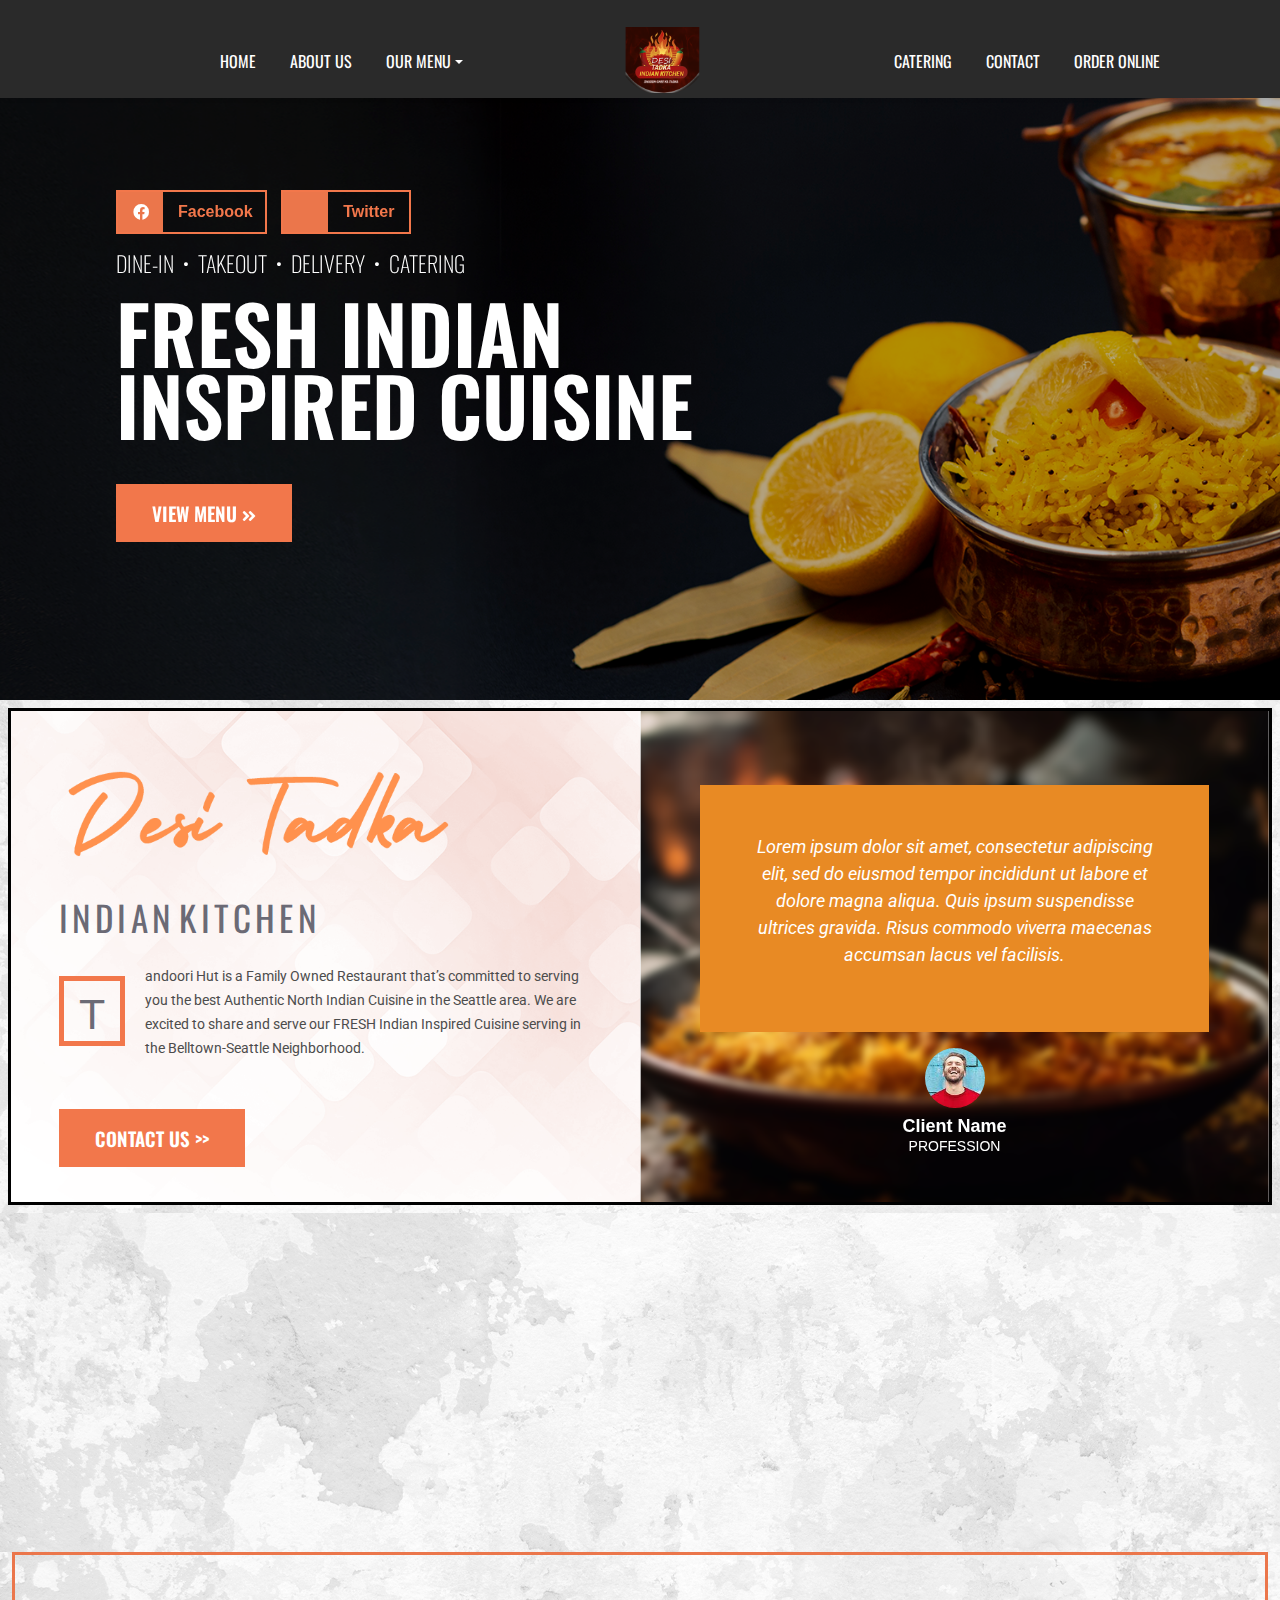
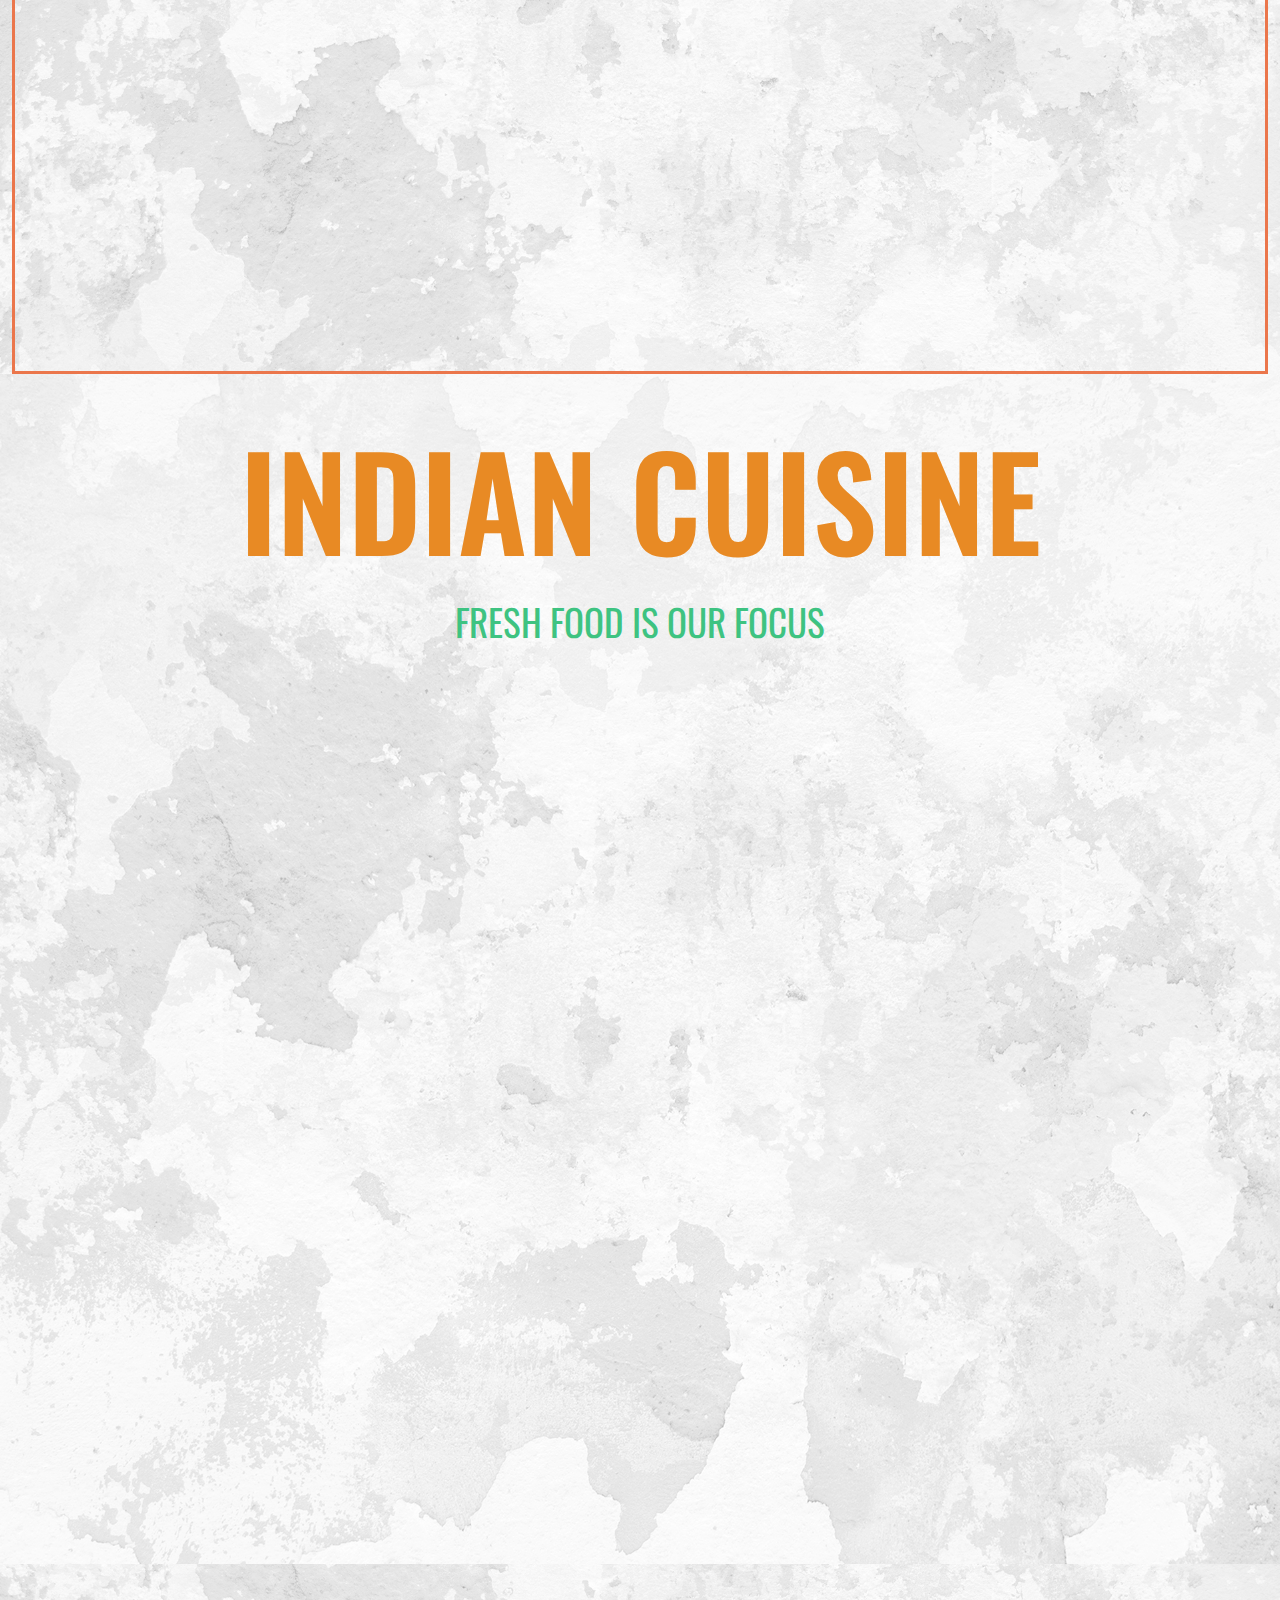
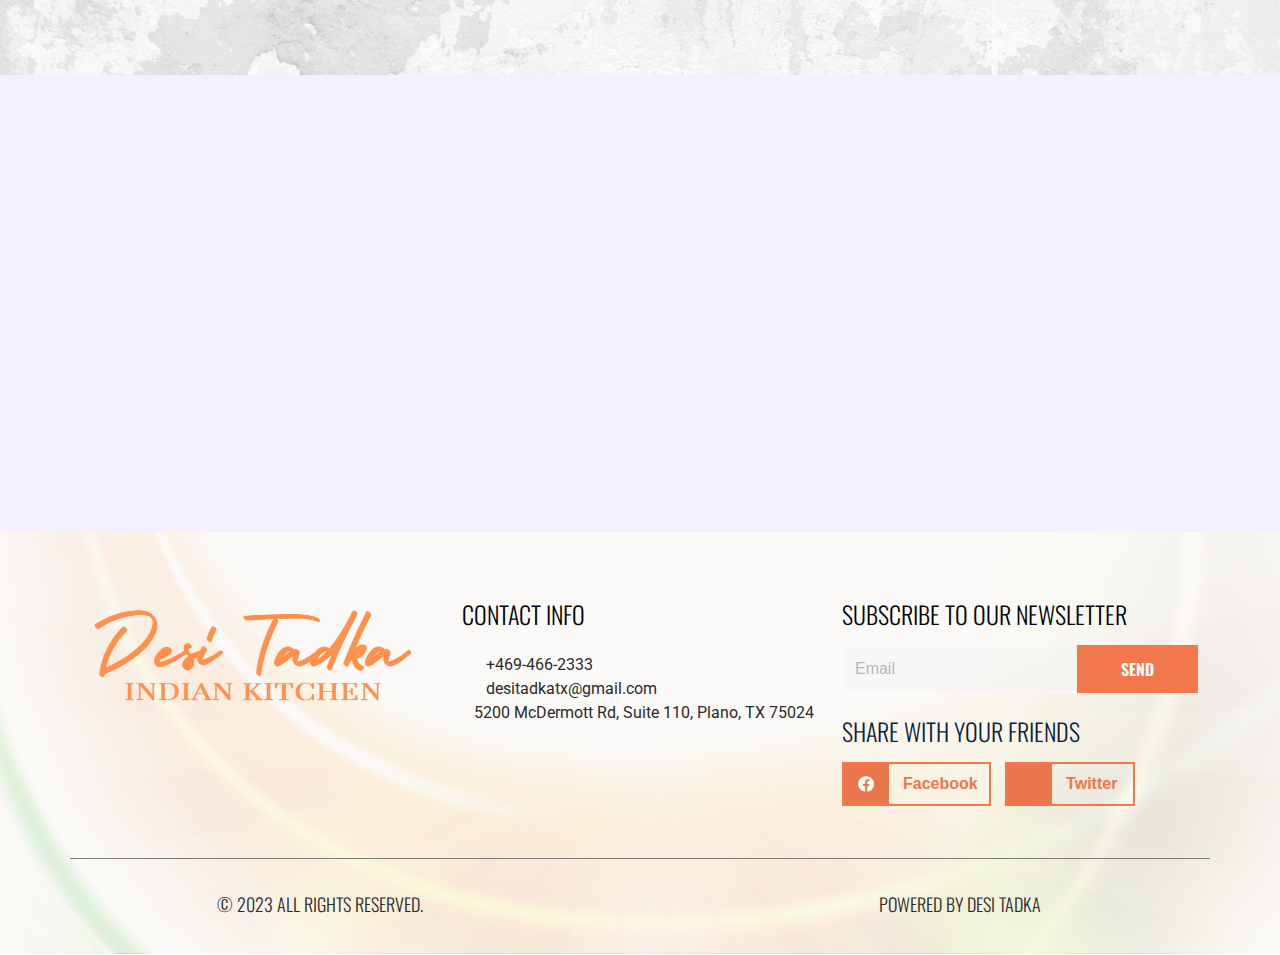
==== index.html @ b3fbb487 "uploaded" ====
<!DOCTYPE html>
<html lang="en">

<head>
    <meta charset="utf-8">
    <title>DESI TARKA</title>
    <meta content="width=device-width, initial-scale=1.0" name="viewport">


    <!-- Favicon -->
    <link href="img/favicon.ico" rel="icon">

    <!-- Google Web Fonts -->
    <link rel="preconnect" href="https://fonts.googleapis.com">
    <link rel="preconnect" href="https://fonts.gstatic.com" crossorigin>
    <link rel="preconnect" href="https://fonts.googleapis.com">
    <link rel="preconnect" href="https://fonts.gstatic.com" crossorigin>
    <link rel="preconnect" href="https://fonts.googleapis.com">
    <link rel="preconnect" href="https://fonts.gstatic.com" crossorigin>
    <link href="https://fonts.googleapis.com/css2?family=Oswald:wght@300;400;500;600;700&display=swap" rel="stylesheet">
    <link
        href="https://fonts.googleapis.com/css2?family=Poppins:wght@300;400;500;600;700;800;900&family=Roboto:wght@100;300;400;500;700;900&display=swap"
        rel="stylesheet">
    <link href="https://allfont.net/allfont.css?fonts=holiday" rel="stylesheet" type="text/css" />

    <link rel="stylesheet" href="https://cdnjs.cloudflare.com/ajax/libs/font-awesome/4.7.0/css/font-awesome.min.css">
    <!-- Icon Font Stylesheet -->
    <link href="https://cdnjs.cloudflare.com/ajax/libs/font-awesome/5.10.0/css/all.min.css" rel="stylesheet">
    <link href="https://cdn.jsdelivr.net/npm/bootstrap-icons@1.4.1/font/bootstrap-icons.css" rel="stylesheet">

    <!-- Libraries Stylesheet -->
    <link href="lib/owlcarousel/assets/owl.carousel.min.css" rel="stylesheet">
    <link rel="preconnect" href="https://fonts.googleapis.com">
    <link rel="preconnect" href="https://fonts.gstatic.com" crossorigin>
    <link href="https://fonts.googleapis.com/css2?family=Cookie&display=swap" rel="stylesheet">
    <link rel="preconnect" href="https://fonts.googleapis.com">
    <link rel="preconnect" href="https://fonts.gstatic.com" crossorigin>
    <link href="https://fonts.googleapis.com/css2?family=Cantata+One&display=swap" rel="stylesheet">
    <link rel="stylesheet" href="https://cdnjs.cloudflare.com/ajax/libs/font-awesome/6.4.0/css/all.min.css"
        integrity="sha512-iecdLmaskl7CVkqkXNQ/ZH/XLlvWZOJyj7Yy7tcenmpD1ypASozpmT/E0iPtmFIB46ZmdtAc9eNBvH0H/ZpiBw=="
        crossorigin="anonymous" referrerpolicy="no-referrer" />

    <link href="lib/animate/animate.min.css" rel="stylesheet">

    <!-- Customized Bootstrap Stylesheet -->
    <link href="css/bootstrap.min.css" rel="stylesheet">

    <!-- Template Stylesheet -->
    <link href="css/style.css" rel="stylesheet">
</head>

<body>
    <!-- Spinner Start -->
    <div id="spinner"
        class="show bg-white position-fixed translate-middle w-100 vh-100 top-50 start-50 d-flex align-items-center justify-content-center">
        <div class="spinner"></div>
    </div>
    <!-- Spinner End -->


    <!-- Topbar Start -->
    <!--- <div class="container-fluid bg-dark px-5 d-none d-lg-block">
        <div class="row gx-0">
            <div class="col-lg-8 text-center text-lg-start mb-2 mb-lg-0">
                <div class="d-inline-flex align-items-center" style="height: 45px;">
                    <small class="me-3 text-light"><i class="fa fa-map-marker-alt me-2"></i>123 Street, New York, USA</small>
                    <small class="me-3 text-light"><i class="fa fa-phone-alt me-2"></i>+012 345 6789</small>
                    <small class="text-light"><i class="fa fa-envelope-open me-2"></i>info@example.com</small>
                </div>
            </div>
            <div class="col-lg-4 text-center text-lg-end">
                <div class="d-inline-flex align-items-center" style="height: 45px;">
                    <a class="btn btn-sm btn-outline-light btn-sm-square rounded-circle me-2" href=""><i class="fab fa-twitter fw-normal"></i></a>
                    <a class="btn btn-sm btn-outline-light btn-sm-square rounded-circle me-2" href=""><i class="fab fa-facebook-f fw-normal"></i></a>
                    <a class="btn btn-sm btn-outline-light btn-sm-square rounded-circle me-2" href=""><i class="fab fa-linkedin-in fw-normal"></i></a>
                    <a class="btn btn-sm btn-outline-light btn-sm-square rounded-circle me-2" href=""><i class="fab fa-instagram fw-normal"></i></a>
                    <a class="btn btn-sm btn-outline-light btn-sm-square rounded-circle" href=""><i class="fab fa-youtube fw-normal"></i></a>
                </div>
            </div>
        </div>
    </div>-->
    <!-- Topbar End -->


    <!-- Navbar & Carousel Start -->
    <div class="container-fluid position-relative p-0">
        <nav class="navbar navbar-expand-lg navbar-dark px-5 py-3 py-lg-0 px-5  sticky-top shadow-sm">

            <a href="index.html" class="navbar-brand p-0">
                <img class="lgo" src="img/logoo.png" alt="logoo">
            </a>

            <button class="navbar-toggler" type="button" data-bs-toggle="collapse" data-bs-target="#navbarCollapse">
                <span class="fa fa-bars"></span>
            </button>
            <div class="collapse navbar-collapse" id="navbarCollapse">
                <!-- <ul class="snav">
                    <div class="navbar-nav py-0 marginLeft-sidebar">

                        <li class="snav"><a href="index.html" class="nav-item  nav-link">Home</a></li>
                        <li class="snav"> <a href="about.html" class="nav-item  nav-link">About Us</a></li>

                        <div class="nav-item dropdown ddd">
                            <a href="#" class="nav-link  dropdown-toggle" data-bs-toggle="dropdown">Our Menu</a>
                            <div class="dropdown-menu">
                                <a href="lunch.html" class="dropdown-item">LUNCH AND DINNER MENU</a>
                                <a href="beeer.html" class="dropdown-item">BEER AND WINE</a>
                            </div>
                        </div>

                        <li> <a href="#" class="head-logo-desi"><img class="lgo1" src="./img/desi-Tadka-logo-1.png"
                                    alt="logoo"></a></li>

                        <li class="snav1"><a href="detail.html" class="nav-item nav-link ld1">Blogs</a></li>
                        <li class="snav1"><a href="contact.html" class="nav-item nav-link ld1">Contact</a></li>
                        <li class="snav1"><a href="about.html" class="nav-item nav-link ld1">Order Online</a></li>
                    </div>
                </ul> -->
                <!--==================||===================-->
                <div class="navbar-nav">
                    <div class="parent-ul-div">
                        <ul class="first-ul-nav">
                            <li class="snav"><a href="index.html" class="nav-item  nav-link">Home</a></li>
                            <li class="snav"> <a href="about.html" class="nav-item  nav-link">About Us</a></li>
                            <div class="nav-item dropdown ddd">
                                <a href="#" class="nav-link  dropdown-toggle" data-bs-toggle="dropdown">Our Menu</a>
                                <div class="dropdown-menu">
                                    <a href="lunch.html" class="dropdown-item">LUNCH AND DINNER MENU</a>
                                    <a href="beeer.html" class="dropdown-item">BEER AND WINE</a>
                                </div>
                            </div>
                        </ul>
                        <div>
                            <a href="#" class="head-logo-desi"><img class="lgo1" src="./img/logoo.png" alt="logoo"></a>
                        </div>
                        <ul class="second-ul-nav">
                            <li class="snav1"><a href="detail.html" class="nav-item nav-link ld1">Catering</a></li>
                            <li class="snav1"><a href="contact.html" class="nav-item nav-link ld1">Contact</a></li>
                            <li class="snav1"><a href="about.html" class="nav-item nav-link ld1">Order Online</a></li>
                        </ul>
                    </div>
                </div>
                <!--==================||===================-->
            </div>

    </div>
    </nav>

    <div id="header-carousel" class="carousel slide carousel-fade" data-bs-ride="carousel">
        <div class="carousel-inner banner-overlay">
            <div class="carousel-item active">
                <!--<img class="w-100 ba" src="" alt="Image">-->
                <div class="carousel-caption d-flex flex-coloumn align-items-center justify-content-start">
                    <div class="p-3 py-2" style="max-width:750px;">
                        <div class="socialbu d-flex">
                            <ul>
                                <li class="iconbox-li"><span class="iconbox-span"><i class="fab fa-facebook"
                                            aria-hidden="true"></i></span><span class="textbox">Facebook</span></li>
                                <li class="iconbox-li"><span class="twitter iconbox-span"><i
                                            class="fa-brands fa-twitter"></i></span><span class="textbox">Twitter</span>
                                </li>
                            </ul>
                        </div>

                        <div class="dine mt-1">
                            <p>Dine-In</p>
                            <i class="fa fa-circle"></i>
                            <p>takeout</p>
                            <i class="fa fa-circle"></i>
                            <p>delivery</p>
                            <i class="fa fa-circle"></i>
                            <p>catering</p>
                            <p></p>
                        </div>

                        <h1 class="display-1 text-white mt-3 caraousel mb-md-4 animated zoomIn">Fresh indian
                            inspired cuisine</h1>
                        <a href="quote.html" class="btn py-2 px-5  me-3 animated slideInLeft">View Menu <i
                                class="fa fa-angle-double-right arrow-class" aria-hidden="true"></i></a>
                    </div>
                </div>
            </div>

            <!--<img class="w-100 ba" src="" alt="Image">-->


        </div>
    </div>
    <!-- Navbar & Carousel End -->

    <section class="desi p-2">
        <div class="container-fluid">
            <div class="row bb">
                <div class="col-lg-6 col-md-12 col-sm-12 cn p-5 wow fadeInLeft" data-wow-delay="0.1s">
                    <!-- <h2>Desi tadka </h2> -->
                    <div class="indian-kitchen-logo-img-div">
                        <img src="./img/desi-Tadka-color-logo-name.png" alt="" class="indian-kitchen-logo-img">
                    </div>
                    <!--<h5 class="kitchen-indian-heading">INDIAN KITCHEN</h5>-->
                    <!--===========================================-->
                    <div class="animate-div">
                        <span>I</span>
                        <span>N</span>
                        <span>D</span>
                        <span>I</span>
                        <span>A</span>
                        <span>N</span>
                        <span> </span>
                        <span>K</span>
                        <span>I</span>
                        <span>T</span>
                        <span>C</span>
                        <span>H</span>
                        <span>E</span>
                        <span>N</span>
                    </div>
                    <!--===========================================-->
                    <div class="kitchen-type-heading">
                        <div class="kitchen-type-heading-border">
                            <span>T</span>
                        </div>
                        <div>
                            <p>
                                andoori Hut is a Family Owned Restaurant that’s committed to serving you the best
                                Authentic
                                North Indian Cuisine in the Seattle area. We are excited to share and serve our FRESH
                                Indian
                                Inspired Cuisine serving in the Belltown-Seattle Neighborhood.
                            </p>
                        </div>
                    </div>

                    <a href="#" class="cont">CONTACT US >></a>


                </div>


                <div class="col-lg-6 col-md-12 col-sm-12 cn1 wow fadeInRight" data-wow-delay="0.1s">
                    <div class="owl-carousel testimonial-carousel wow fadeInUp" data-wow-delay="0.6s">
                        <div class="testimonial-item  my-4">
                            <div class="tbox p-5">
                                <p class="text-center">Lorem ipsum dolor sit amet, consectetur adipiscing elit, sed do
                                    eiusmod tempor incididunt ut labore et dolore magna aliqua. Quis ipsum suspendisse
                                    ultrices gravida. Risus commodo viverra maecenas accumsan lacus vel facilisis. </p>


                            </div>

                            <img class="img-fluid testi mt-3" src="img/testimonial-2.jpg"
                                style="width: 60px; height: 60px;">

                            <h4 class="text-white mt-2 text-center">Client Name</h4>
                            <p class="text-uppercase text-white text-center l">Profession</p>
                        </div>
                        <div class="testimonial-item  my-4">
                            <div class="tbox p-5">
                                <p class="text-center">Lorem ipsum dolor sit amet, consectetur adipiscing elit, sed do
                                    eiusmod tempor incididunt ut labore et dolore magna aliqua. Quis ipsum suspendisse
                                    ultrices gravida. Risus commodo viverra maecenas accumsan lacus vel facilisis. </p>


                            </div>

                            <img class="img-fluid testi mt-3" src="img/testimonial-2.jpg"
                                style="width: 60px; height: 60px;">

                            <h4 class="text-white mt-2 text-center">Client Name</h4>
                            <p class="text-uppercase text-white text-center l">Profession</p>
                        </div>

                        <div class="testimonial-item  my-4">
                            <div class="tbox p-5">
                                <p class="text-center">Lorem ipsum dolor sit amet, consectetur adipiscing elit, sed do
                                    eiusmod tempor incididunt ut labore et dolore magna aliqua. Quis ipsum suspendisse
                                    ultrices gravida. Risus commodo viverra maecenas accumsan lacus vel facilisis. </p>


                            </div>

                            <img class="img-fluid testi mt-3" src="img/testimonial-2.jpg"
                                style="width: 60px; height: 60px;">

                            <h4 class="text-white mt-2 text-center">Client Name</h4>
                            <p class="text-uppercase text-white text-center l">Profession</p>
                        </div>

                        <div class="testimonial-item  my-4">
                            <div class="tbox p-5">
                                <p class="text-center">Lorem ipsum dolor sit amet, consectetur adipiscing elit, sed do
                                    eiusmod tempor incididunt ut labore et dolore magna aliqua. Quis ipsum suspendisse
                                    ultrices gravida. Risus commodo viverra maecenas accumsan lacus vel facilisis. </p>


                            </div>

                            <img class="img-fluid testi mt-3" src="img/testimonial-2.jpg"
                                style="width: 60px; height: 60px;">

                            <h4 class="text-white mt-2 text-center">Client Name</h4>
                            <p class="text-uppercase text-white text-center l">Profession</p>
                        </div>

                        <div class="testimonial-item  my-4">
                            <div class="tbox p-5">
                                <p class="text-center">Lorem ipsum dolor sit amet, consectetur adipiscing elit, sed do
                                    eiusmod tempor incididunt ut labore et dolore magna aliqua. Quis ipsum suspendisse
                                    ultrices gravida. Risus commodo viverra maecenas accumsan lacus vel facilisis. </p>


                            </div>

                            <img class="img-fluid testi mt-3" src="img/testimonial-2.jpg"
                                style="width: 60px; height: 60px;">

                            <h4 class="text-white mt-2 text-center">Client Name</h4>
                            <p class="text-uppercase text-white text-center l">Profession</p>
                        </div>

                        <div class="testimonial-item  my-4">
                            <div class="tbox p-5">
                                <p class="text-center">Lorem ipsum dolor sit amet, consectetur adipiscing elit, sed do
                                    eiusmod tempor incididunt ut labore et dolore magna aliqua. Quis ipsum suspendisse
                                    ultrices gravida. Risus commodo viverra maecenas accumsan lacus vel facilisis. </p>


                            </div>

                            <img class="img-fluid testi mt-3" src="img/testimonial-2.jpg"
                                style="width: 60px; height: 60px;">

                            <h4 class="text-white mt-2 text-center">Client Name</h4>
                            <p class="text-uppercase text-white text-center l">Profession</p>
                        </div>
                        <div class="testimonial-item  my-4">
                            <div class="tbox p-5">
                                <p class="text-center">Lorem ipsum dolor sit amet, consectetur adipiscing elit, sed do
                                    eiusmod tempor incididunt ut labore et dolore magna aliqua. Quis ipsum suspendisse
                                    ultrices gravida. Risus commodo viverra maecenas accumsan lacus vel facilisis. </p>


                            </div>

                            <img class="img-fluid testi mt-3" src="img/testimonial-2.jpg"
                                style="width: 60px; height: 60px;">

                            <h4 class="text-white mt-2 text-center">Client Name</h4>
                            <p class="text-uppercase text-white text-center l">Profession</p>
                        </div>

                    </div>


                </div>




            </div>
        </div>
    </section>


    <!-- Full Screen Search Start -->
    <div class="modal fade" id="searchModal" tabindex="-1">
        <div class="modal-dialog modal-fullscreen">
            <div class="modal-content" style="background: rgba(9, 30, 62, .7);">
                <div class="modal-header border-0">
                    <button type="button" class="btn bg-white btn-close" data-bs-dismiss="modal"
                        aria-label="Close"></button>
                </div>
                <div class="modal-body d-flex align-items-center justify-content-center">
                    <div class="input-group" style="max-width: 600px;">
                        <input type="text" class="form-control bg-transparent border-primary p-3"
                            placeholder="Type search keyword">
                        <button class="btn btn-primary px-4"><i class="bi bi-search"></i></button>
                    </div>
                </div>
            </div>
        </div>
    </div>
    <!-- Full Screen Search End -->


    <section class="cuisine1">
        <div class="container-fluid">

            <div class="row">
                <div class="col-lg-4 col-md-6 col-sm-6 wow fadeInLeft" data-wow-delay="0.1s">
                    <div class="cui1">
                        <img class="w-100" src="img/bag.png" alt="biriany">
                        <p>Delivery &
                            pickup</p>
                        <a class="view" href="#">VIEW MENU</a>

                    </div>
                </div>
                <div class="col-lg-4 col-md-6 col-sm-6 wow fadeInLeft" data-wow-delay="0.1s">
                    <div class="cui1">
                        <img class="w-100" src="img/menu.png" alt="biriany">
                        <p>Our menu</p>
                        <a class="view" href="#">VIEW NOW</a>

                    </div>
                </div>
                <div class="col-lg-4 col-md-6 col-sm-6 wow fadeInLeft" data-wow-delay="0.1s">
                    <div class="cui1">
                        <img class="w-100" src="img/menu1.png" alt="biriany">
                        <p>Catering</p>
                        <a class="view" href="#">OPEN DAILY</a>

                    </div>
                </div>

            </div>
        </div>
    </section>
    <section class="online">
        <div class="container-fluid">
            <div class="row gx-0 cc">
                <div class="col-lg-6 col-md-12 col-sm-12 wow fadeInUp" data-wow-delay="0.1s">

                    <div class="open-daily">
                        <!-- <h2>Open daily</h2>
                            <p>Monday - sunday: 12:00pm - 9:30 pm</p>
                            <img class="w-100 h-100" src="img/tawa.png" alt="tawa">
                            <a class="getd" href="#">GET DIRECTION <i
                                    class="fa-solid fa-diamond-turn-right"></i></i></a> -->
                        <div class="tawa-img-div">
                            <img src="img/tawa.png" alt="tawa">
                        </div>
                        <div class="tawa-content-div">
                            <div class="tawa-content-inner-div">
                                <h2>Open daily</h2>
                                <p>Monday - sunday: 12:00pm - 9:30 pm</p>
                                <div class="open-daily-btn-div">
                                    <a class="open-daily-btn" href="#">GET DIRECTION <i
                                            class="fa-solid fa-diamond-turn-right"></i></i></a>
                                </div>
                            </div>
                        </div>
                    </div>





                </div>

                <div class="col-lg-6 col-md-12 col-sm-12 wow fadeInDown" data-wow-delay="0.1s">
                    <div class="text14">
                        <h2>Online ordering </h2>
                        <h3>available now!</h3>
                        <article>
                            <div>
                                <img src="https://i0.wp.com/tandoorihutseattle.com/wp-content/uploads/2021/02/4280415-1-1.png?w=100&ssl=1"
                                    alt="" /> 
                            </div>
                        </article>
                        <a class="getd" href="#">ORDER NOW!</a>
                    </div>




                </div>
            </div>
        </div>
    </section>

    <section class="cuisine pt-5 pb-4">
        <div class="container-fluid">
            <h2 class="text-center">INDIAN CUISINE</h2>
            <p class="text-center">FRESH FOOD IS OUR FOCUS</p>
            <div class="row">
                <div class="col-lg-4 col-md-6 col-sm-6 wow fadeInLeft" data-wow-delay="0.1s">
                    <div class="cui">
                        <img src="img/kabab1.png" alt="biriany">
                        <p>Appetizers</p>
                        <a class="view" href="about.html">View our menu</a>

                    </div>
                </div>
                <div class="col-lg-4 col-md-6 col-sm-6 wow fadeInLeft" data-wow-delay="0.1s">
                    <div class="cui">
                        <img src="img/kabab2.png" alt="biriany">
                        <p>Rice
                            combinations</p>
                        <a class="view" href="#">View our menu</a>

                    </div>
                </div>
                <div class="col-lg-4 col-md-6 col-sm-6 wow wow fadeInLeft" data-wow-delay="0.1s">
                    <div class="cui">
                        <img src="img/paneer.png" alt="biriany">
                        <p>Vegetarian
                            entrees</p>
                        <a class="view" href="#">View our menu</a>

                    </div>
                </div>
                <div class="col-lg-4 col-md-6 col-sm-6 mt-2 wow wow fadeInLeft" data-wow-delay="0.1s">
                    <div class="cui">
                        <img src="img/fish.png" alt="biriany">
                        <p>tandoori
                            specialities</p>
                        <a class="view" href="#">View our menu</a>

                    </div>
                </div>
                <div class="col-lg-4 col-md-6 col-sm-6 mt-2 wow wow fadeInLeft" data-wow-delay="0.1s">
                    <div class="cui">
                        <img src="img/butter.png" alt="biriany">
                        <p>chicken entrees</p>
                        <a class="view" href="#">View our menu</a>

                    </div>
                </div>
                <div class="col-lg-4 col-md-6 col-sm-6 mt-2 wow fadeInLeft" data-wow-delay="0.1s">
                    <div class="cui">
                        <img src="img/tandori.png" alt="biriany">
                        <p>lamb entrees</p>
                        <a class="view" href="#">View our menu</a>

                    </div>
                </div>
                <div class="col-lg-4 col-md-6 col-sm-6 mt-2 wow wow fadeInLeft" data-wow-delay="0.1s">
                    <div class="cui">
                        <img src="img/fish1.png" alt="biriany">
                        <p>seafood
                            entrees</p>
                        <a class="view" href="#">View our menu</a>

                    </div>
                </div>
                <div class="col-lg-4 col-md-6 col-sm-6 mt-2 wow fadeInLeft" data-wow-delay="0.1s">
                    <div class="cui">
                        <img src="img/lachha.png" alt="biriany">
                        <p>Breads</p>
                        <a class="view" href="#">View our menu</a>

                    </div>
                </div>
                <div class="col-lg-4 col-md-6 col-sm-6 mt-2 wow fadeInLeft" data-wow-delay="0.1s">
                    <div class="cui">
                        <img src="img/misty.png" alt="biriany">
                        <p>dessert</p>
                        <a class="view" href="#">View our menu</a>

                    </div>
                </div>
            </div>
        </div>
    </section>

    <section class="hub pb-3 pt-1">
        <div class="container-fluid">
            <div class="row">
                <div class="col-lg-4 col-md-6 col-sm-12  wow bounceInDown" data-wow-delay="0.1s">
                    <div class="subm">
                        <h2>Grubhub</h2>
                        <p>order now</p>

                    </div>
                </div>

                <div class="col-lg-4 col-md-6 col-sm-12 wow bounceInDown" data-wow-delay="0.1s">
                    <div class="subm1">
                        <h2>doordash</h2>
                        <p>order now</p>

                    </div>
                </div>


                <div class="col-lg-4 col-md-6 col-sm-12 wow bounceInDown" data-wow-delay="0.1s">
                    <div class="subm2">
                        <h2>desi tadka</h2>
                        <p>pickup only</p>

                    </div>
                </div>
            </div>
        </div>
    </section>
    <!---<div class="input-group">
    <input type="text" class="form-control border-white p-3" placeholder="Your Email">
    <button class="btn btn-dark">Sign Up</button>
</div>-->
    <section class="map">
        <div class="container-fluid">
            <iframe
                src="https://www.google.com/maps/embed?pb=!1m16!1m12!1m3!1d107008.70309513074!2d-96.845233202558!3d33.05588837877044!2m3!1f0!2f0!3f0!3m2!1i1024!2i768!4f13.1!2m1!1sHere%20is%20the%20Address%20of%20our%20restaurant%3A%205200%20McDermott%20Rd%2C%20Suite%20110%2C%20Plano%2C%20TX%2075024!5e0!3m2!1sen!2sin!4v1690286115217!5m2!1sen!2sin"
                width="100%" height="450" style="border:0;" allowfullscreen="" loading="lazy"
                referrerpolicy="no-referrer-when-downgrade"></iframe>
        </div>
    </section>



    <section class="foot pt-5">
        <div class="container">
            <div class="row">
                <div class="col-lg-4 col-md-6 col-sm-12">
                    <!--<img src="img/ft.png">-->

                    <img src="img/desi-Tadka-color-logo.png">

                </div>

                <div class="col-lg-4 col-md-6 col-sm-12 ci">
                    <h2 class="text-left  pb-3">Contact Info</h2>
                    <!-- <p class="text-left"><i class="fa fa-phone-alt  me-2"></i><a
                            href="tel:+469-466-2333">+469-466-2333</a></p>
                    <p class="text-left"><i class="fa fa-envelope-open  me-2"></i><a
                            href="mailto:+469-466-2333">desitadkatx@gmail.com</a></p>
                    <p class="text-left"><div><i class="fa fa-map-marker-alt me-2"></i></div><div class="footer-address-li">Here is the Address of our restaurant: 5200 McDermott Rd, Suite 110, Plano, TX 75024</div></p> -->
                    <ul class="contact-footer-ul">
                        <li><a href="#">
                                <div class="contact-footer-li">
                                    <div class="contact-footer-li-icon"><i class="fa-solid fa-phone"></i></div>
                                    <div class="contact-footer-li-text">+469-466-2333</div>
                                </div>
                            </a>
                        </li>
                        <li><a href="#">
                                <div class="contact-footer-li">
                                    <div class="contact-footer-li-icon"><i class="fa-solid fa-envelope"></i></div>
                                    <div class="contact-footer-li-text">desitadkatx@gmail.com</div>
                                </div>
                            </a>
                        </li>
                        <li><a href="#">
                                <div class="contact-footer-li">
                                    <div class="contact-footer-li-icon"><i class="fa-solid fa-location-dot"></i></div>
                                    <div class="contact-footer-li-text">5200 McDermott Rd, Suite 110, Plano, TX 75024
                                    </div>
                                </div>
                            </a>
                        </li>
                    </ul>
                </div>

                <div class="col-lg-4 col-md-6 col-sm-12">
                    <h2 class="text-left">Subscribe to our newsletter</h2>
                    <div class="input-group mt-3">
                        <input type="text" class="form-control border-white" placeholder="Email">
                        <button class="btn">Send</button>
                    </div>
                    <h2 class="text-left text-dark mt-4 pb-2">Share With Your Friends</h2>
                    <div class="socialbu d-flex">
                        <ul>
                            <li class="iconbox-li"><span class="iconbox-span"><i class="fab fa-facebook"
                                        aria-hidden="true"></i></span><span class="textbox">Facebook</span></li>
                            <li class="iconbox-li"><span class="twitter iconbox-span"><i
                                        class="fa-brands fa-twitter"></i></span><span class="textbox">Twitter</span>
                            </li>
                        </ul>
                    </div>
                </div>
            </div>
        </div>


        <div class="container-fluid text-center kk">
            <div class="row justify-content-start">
                <div class="col-lg-6 col-md-6">
                    <p class="text-left"> © 2023 All Rights Reserved. </p>
                </div>

                <div class="col-lg-6 col-md-6">
                    <p>POWERED BY DESI TADKA</p>
                </div>
            </div>
        </div>

    </section>
    <!-- About Start -->













    <!-- Back to Top -->
    <a href="#" class="btn btn-lg btn-primary btn-lg-square rounded back-to-top"><i class="bi bi-arrow-up"></i></a>


    <!-- JavaScript Libraries -->
    <script src="https://code.jquery.com/jquery-3.4.1.min.js"></script>
    <script src="https://cdn.jsdelivr.net/npm/bootstrap@5.0.0/dist/js/bootstrap.bundle.min.js"></script>
    <script src="lib/wow/wow.min.js"></script>
    <script src="lib/easing/easing.min.js"></script>
    <script src="lib/waypoints/waypoints.min.js"></script>
    <script src="lib/counterup/counterup.min.js"></script>
    <script src="lib/owlcarousel/owl.carousel.min.js"></script>

    <!-- Template Javascript -->
    <script src="js/main.js"></script>
    <script src="js/index.js"></script>
</body>

</html>
---- css/style.css ----
/********** Template CSS **********/
:root {
  --primary: #e88a24;
  --secondary: #34ad54;
  --light: #eef9ff;
  --dark: #091e3e;
}
body {
  scroll-behavior: smooth;
  overflow-x: hidden;
  perspective: 500px;
}

/*** Spinner ***/
.spinner {
  width: 40px;
  height: 40px;
  background: var(--primary);
  margin: 100px auto;
  -webkit-animation: sk-rotateplane 1.2s infinite ease-in-out;
  animation: sk-rotateplane 1.2s infinite ease-in-out;
}

@-webkit-keyframes sk-rotateplane {
  0% {
    -webkit-transform: perspective(120px);
  }

  50% {
    -webkit-transform: perspective(120px) rotateY(180deg);
  }

  100% {
    -webkit-transform: perspective(120px) rotateY(180deg) rotateX(180deg);
  }
}

@keyframes sk-rotateplane {
  0% {
    transform: perspective(120px) rotateX(0deg) rotateY(0deg);
    -webkit-transform: perspective(120px) rotateX(0deg) rotateY(0deg);
  }

  50% {
    transform: perspective(120px) rotateX(-180.1deg) rotateY(0deg);
    -webkit-transform: perspective(120px) rotateX(-180.1deg) rotateY(0deg);
  }

  100% {
    transform: perspective(120px) rotateX(-180deg) rotateY(-179.9deg);
    -webkit-transform: perspective(120px) rotateX(-180deg) rotateY(-179.9deg);
  }
}

#spinner {
  opacity: 0;
  visibility: hidden;
  transition: opacity 0.5s ease-out, visibility 0s linear 0.5s;
  z-index: 99999;
}

#spinner.show {
  transition: opacity 0.5s ease-out, visibility 0s linear 0s;
  visibility: visible;
  opacity: 1;
}

/*** Heading ***/
/*h1,
h2,
.fw-bold {
    font-weight: 800 !important;
}*/

h3,
h4,
.fw-semi-bold {
  font-weight: 700 !important;
}

h5,
h6,
.fw-medium {
  font-weight: 600 !important;
}

/*** Button ***/
.btn {
  font-family: "Nunito", sans-serif;
  font-weight: 600;
  transition: 0.5s;
}

.btn-primary,
.btn-secondary {
  color: #ffffff;
  box-shadow: inset 0 0 0 50px transparent;
}

.btn-primary:hover {
  box-shadow: inset 0 0 0 0 var(--primary);
}

.btn-secondary:hover {
  box-shadow: inset 0 0 0 0 var(--secondary);
}

.btn-square {
  width: 36px;
  height: 36px;
}

.btn-sm-square {
  width: 30px;
  height: 30px;
}

.btn-lg-square {
  width: 48px;
  height: 48px;
}

.btn-square,
.btn-sm-square,
.btn-lg-square {
  padding-left: 0;
  padding-right: 0;
  text-align: center;
}

img.lgo {
  width: 50%;
}

@media (min-width: 992px) {
  img.lgo {
    width: 50%;
    display: none;
  }
}
/*===========================================*/
.navbar-nav{
  width: 100%!important;
}
.parent-ul-div{
  width: 100%;
  display: flex;
  justify-content: space-around;
  list-style: none;
  margin-left:52px ;
  gap:10px
}
.first-ul-nav{
  display: flex;
  list-style: none;
}
.second-ul-nav{
  display: flex;
  list-style: none;
}
/*===========================================*/
ul.snav li.snav {
  /* margin-right:-40px;  */
  position: relative;
  /*right:63px;*/
}

.form-control {
  display: block;
  width: 100%;
  padding: 0.375rem 0.75rem;
  font-size: 1rem;
  font-weight: 400;
  line-height: 1.5;
  color: #6b6a75;
  background-color: #f5f5f5;
  background-clip: padding-box;
  border: 1px solid #ced4da;
  appearance: none;
  border-radius: 2px;
  transition: border-color 0.15s ease-in-out, box-shadow 0.15s ease-in-out;
}

.ddd {
  position: relative;
  /* right:60px;*/
}

.dropdown-menu.show {
  margin-top: -30px;
}

/* ul.snav li.snav1 {
    margin-right: -90px;
    padding-left: 60px; 
    
} */

img.lgo1 {
  width: auto;
  max-height: 110px;
  transition: all 0.5s ease;
  margin: auto;
  display: block;
  /* margin-left: 125px; */
  transform: scale(1.1);
  margin-top: 40px;
}

.snav a {
  margin-top: 10px;
}
.iconbox-li {
  position: relative;
}
.iconbox-span {
  position: absolute;
  top: 0;
  bottom: 0;
  width: 45px;
  background-color: #EB764B;
}
.iconbox-span i{
   /* padding: 10px; */
   /* display: block;
   margin: auto; */
   position: absolute;
   left: 50%;
   top: 50%;
   transform: translate(-50%,-50%);
}
.textbox{
    margin-left: 48px;  
}
@media (max-width: 991px) {
  img.lgo1 {
    width: 50%;
    margin: auto;
    display: none;
    margin-left: 95px;
  }
}

#header-carousel .dine {
  display: flex;
  /*margin-left: -10px;*/
  margin-bottom: -10px;
}

.delivery {
  padding: 40px;
}

@media (min-width: 992px) {
  .sticky-top.navbar-dark {
    position: fixed;
    background: #2a2a2a;
    transition-duration: 500ms;
  }
}

.online {
  background-image: url(../img/cuib.png);
  background-size: cover;
  background-position: center;
  background-repeat: no-repeat;
}

@media (min-width: 992px) {
  .sticky-top.navbar-dark img.lgo1 {
    /* max-height: 100px; */
    /* width: auto; */
    transform: scale(0.6);
    margin-top: 22px;
  }
}

@media (min-width: 992px) {
  .sticky-top.navbar-nav {
    margin-left: 40px;
  }
}

.online .cc {
  border: 3px solid #EB764B;
}

.delivery h2 {
  position: absolute;
  color: black;
  left: 50%;
  top: 10%;
  transform: translate(-50%, -50%);
  font-family: "Myriad Pro", sans-serif;
  font-size: 40px;
  font-weight: bold;
  text-transform: uppercase;
}

.text13 h2 {
  /* position: absolute; */
  color: white;
  left: 50%;
  width: 100%;
  text-align: center;
  top: 50%;
  transform: translate(-50%, -50%);
  color: #ffffff;
  font-family: "Oswald", Sans-serif;
  font-size: 70px;
  font-weight: 600;
  text-transform: uppercase;
}

.text13 p {
  /* position: absolute; */
  left: 50%;
  top: 62%;
  transform: translate(-50%, -50%);
  width: 100%;
  color: #ffffff;
  font-family: "Oswald", Sans-serif;
  font-size: 28px;
  font-weight: 300;
  text-transform: uppercase;

  text-align: center;
  /* line-height: 1.25rem; */
  /* font-family: "Myriad Pro",sans-serif; */
  /* font-size: 15px; */
  /* font-weight: normal; */
  /* text-transform: uppercase; */
}

.text13 a.getd {
  background-color: #eb764b;
  color: white;
  /* padding: 10px; */
  /* padding-left: 25px; */
  /* padding-right: 25px; */
  font-size: 18px;
  padding: 20px 40px;
  /* position: absolute; */
  /* left: 50%;
  top: 75%; */
  /* transform: translate(-50%, -50%); */
  font-family: "Oswald", sans-serif;
  /* font-size: 16px; */
  font-weight: bolder;
  text-transform: uppercase;
}

.open-daily {
  position: relative;
  width: 100%;
  height: 100%;
}
.open-daily-btn{
  background-color: #e88a24;
  color: white;
  padding: 20px 40px;
  font-family: "Oswald", sans-serif;
  font-size: 18px;
  background-color: #eb764b;
}
.tawa-img-div {
  position: absolute;
  top: 0;
  left: 0;
  right: 0;
  bottom: 0;
  z-index: 10;
}
.tawa-img-div img{
   width:100%;
   height: 100%;
   position: absolute;
   z-index: -190;
   z-index: -190;
}
.tawa-content-div {
  position: absolute;
  z-index: 20;
  top: 5%;
  left: 20%;
  right: 20%;
}
.tawa-content-inner-div{
  text-align: center;
}
.tawa-content-inner-div h2{
  color: white;
  text-align: center;
  font-family: "Oswald", Sans-serif;
  font-size: 60px;
  font-weight: 600;
  text-transform: uppercase;
}
.tawa-content-inner-div p {
  color: #ffffff;
  font-family: "Oswald", Sans-serif;
  font-size: 28px;
  font-weight: 300;
  text-transform: uppercase;
  text-align: center;
  margin-top: 20px;
  margin-bottom: 0!important;
}
.tawa-content-inner-div a {
  margin-top: 2rem;
  display: inline-block;
}   
.open-daily-btn-div{
  margin-top: 2rem;
}
/* .text-shift-up{
  position: absolute;
  top: 5%;
} */
.text14 {
  position: relative;
}

.text14 h2 {
  position: absolute;
  width: 100%;
  left: 50%;
  top: 9%;
  color: white;
  text-align: center;
  transform: translate(-50%, -50%);
  /* color: #e88a24; */
  font-family: "Oswald", Sans-serif;
  font-size: 60px;
  font-weight: 600;
  text-transform: uppercase;
  /* font-size: 40px; */
  /* font-weight: normal; */
  /* font-family: "Myriad Pro",sans-serif; */
  /* text-transform: uppercase;*/
  color: #EB764B;
    font-family: "Oswald", Sans-serif;
    font-size: 70px;
    font-weight: 600;
    text-transform: uppercase;
}

.text14 h3 {
  position: absolute;
  color: #00c28e;
  width: 100%;
  left: 50%;
  top: 20%;
  text-align: center;
  transform: translate(-50%, -50%);
  font-family: "Oswald", Sans-serif;
  font-size: 50px;
  font-weight: 100!important;
  text-transform: uppercase;
  /* font-size: 40px; */
  /* font-weight: normal; */
  /* font-family: "Myriad Pro",sans-serif; */
  /* text-transform: uppercase; */
}

.text14 a.getd {
  background-color: #e88a24;
  color: white;
  padding: 10px;
  padding-left: 25px;
  padding-right: 25px;
  font-family: "Oswald", sans-serif;
  position: absolute;
  color: white;
  left: 50%;
  top: 28%;
  transform: translate(-50%, -50%);
}
.text14 .desi-mobile {
  margin: 200px 200px 40px 181px;
}

.cuisine {
  background: url(../img/darkb1.png);
  background-size: cover;
  background-position: center;
  background-repeat: no-repeat;
}

.cuisine h2 {
  font-family: "Oswald", Sans-serif;
  font-size: 128px;
  font-weight: 600;
  text-transform: uppercase;
  color: #e88a24;
}

.cuisine p {
  font-family: "Oswald", sans-serif;
  font-size: 37px;
  font-weight: bold;
  color: #3EC381;
  /* margin-top: -23px; */
  font-weight: 400;
  margin: 19px 0px!important;
}

.cuisine1 {
  background-image: url(../img/darkab.png);
  background-size: cover;
  background-position: center;
  background-repeat: no-repeat;
  padding:14px 2px;
  padding-bottom:25px;
}

.cuisine .cui {
  position: sticky;
}

.cuisine1 .cui1 {
    position: relative;
    width: 440px;
    height: 300px;
}

.cuisine .cui p {
    position: absolute;
    color: white;
    width: 100%;
    left: 50%;
    top: 31%;
    text-align: center;
    font-family: "Oswald", Sans-serif;
    font-size: 43px;
    font-weight: 600;
    text-transform: uppercase;
    line-height: 1em;
    transform: translate(-50%, -50%);
    z-index: 1;
    /* font-size: 44px; */
    /* font-weight: normal; */
    /* font-family: "Myriad Pro",sans-serif; */
    /* text-transform: uppercase; */
    line-height: 44px;
    /* width: 282px; */
    margin-bottom: 0!important;
}

.cuisine1 .cui1 p {
    position: absolute;
    color: white;
    width: 100%;
    /* left: 50%; */
    top: 22%;
    text-align: center;
    /* transform: translate(-50%, -50%); */
    color: #ffffff;
    font-family: "Oswald", Sans-serif;
    font-size: 54px;
    font-weight: 600;
    text-transform: uppercase;
}

.carousel-inner {
  background-image: linear-gradient(
      to top,
      rgba(37, 44, 88, 0),
      rgba(37, 44, 88, 0)
    ),
    url(../img/banne.png);
  background-size: cover;
  background-repeat: no-repeat;
  /* background-position: center;*/
  padding: 290px;
  background-attachment: fixed;
  padding-top: 410px;
}

.banner-overlay {
  position: relative;
  /* z-index: 100; */
}

.banner-overlay::before {
  content: "";
  position: absolute;
  top: 0;
  bottom: 0;
  left: 0;
  right: 0;
  background-color: rgba(0, 0, 0, 0.3);
}

.cuisine .cui a {
  position: absolute;
  color: white;
  padding: 12px 24px;
  font-weight: 500;
  left: 50%;
  top: 72%;
  text-align: center;
  transform: translate(-50%, -50%);
  font-size: 16px;
  font-weight: 500;
  font-family: "Myriad Pro", sans-serif;
  text-transform: uppercase;
  border: 2px solid white;
  z-index: 1;
  border-radius: 4px;
}

.cuisine1 .cui1 a {
    position: absolute;
    color: white;
    padding-left: 20px;
    padding-right: 20px;
    padding-top: 10px;
    padding-bottom: 10px;
    left: 50%;
    top: 56%;
    text-align: center;
    transform: translate(-50%, -50%);
    font-size: 15px;
    font-weight: 500;
    font-family: "Oswald","sans-serif";
    text-transform: uppercase;
    border: 2px solid white;
    z-index: 1;
    /* opacity: 0.63; */
    border-radius: 2px;
}

/* .cuisine1 .cui1 a:hover {
  position: absolute;
  color: white;
  padding-left: 20px;
  padding-right: 20px;
  padding-top: 5px;
  padding-bottom: 5px;
  left: 50%;
  top: 80%;
  text-align: center;
  transform: translate(-50%, -50%);
  font-size: 16px;
  font-weight: normal;
  font-family: "Myriad Pro", sans-serif;
  text-transform: uppercase;
  border: 1px solid white;
  z-index: 1;
  opacity: 0.53;
} */

.cuisine1 img {
  height: 100%;
}
.cui1 {
    border: 4px solid white;
    box-shadow: 0px 15px 7px -15px #111;
}

.cuisine .cui:hover {
  transform: scale(0.95);
  transition: 0.3s;
}

.cuisine .cui {
  width: 103%;
  border: 3px solid white;
  height: 285px;
  transition-duration: 0.3s;
}
.cui img{
  width: 100%;
  height: 100%;
  object-fit: cover;
}
.cuisine .cui::after {
  content: "";
  display: block;
  height: 100%;
  position: absolute;
  top: 0;
  left: 0;
  width: 100%;
  background-color: rgba(0, 0, 0, 0.09);
}

.cuisine1 .cui1::after {
  content: "";
  display: block;
  height: 100%;
  position: absolute;
  top: 0;
  left: 0;
  width: 100%;
  background-color: rgba(0, 0, 0, 0.03);
}

.cuisine1 .cui1:hover::after {
  content: "";
  display: block;
  height: 100%;
  position: absolute;
  top: 0;
  left: 0;
  width: 100%;
  background-color: rgba(202, 140, 41, 0.66);
  transition: all 0.3s ease 0s;
  -webkit-transition: all 0.3s ease 0s;
  transform: scale(1);
}

.hub {
  background-image: url(../img/darkab.png);
  background-size: cover;
  background-position: center;
  background-repeat: no-repeat;
}

.subm {
  background-color: #ff2b07;
  padding: 5px;
  width: 100%;
  box-shadow: 0.5rem 1rem 2rem rgb(0 0 0 / 30%);
  transition-duration: 400ms;
}
.subm:hover{
  transform: translateY(-10px);
  transition-duration: 400ms;
}

.subm1 {
  background-color: #ffffff;
  padding: 5px;
  width: 100%;
  box-shadow: 0 0 4px grey;
  transition-duration: 400ms;
}
.subm1:hover{
  transform: translateY(-10px);
  transition-duration: 400ms;
}

.subm2 {
  background-color: #2a2a2a;
  padding: 5px;
  width: 100%;
  box-shadow: 0.5rem 1rem 2rem rgb(0 0 0 / 30%);
  transition-duration: 400ms;
}
.subm2:hover{
  transform: translateY(-10px);
  transition-duration: 400ms;
}
.subm1 h2 {
  color: #ff2b07;
  font-size: 34px;
  font-family: "Oswald", sans-serif;
  text-transform: uppercase;
  text-align: center;
  display: flex;
  justify-content: center;
  align-items: center;
  padding-top: 16px;
  font-weight: 500;
}

.subm1 p {
  color: #ff2b07;
  font-size: 17px;
  font-family: "Oswald", sans-serif;
  text-transform: uppercase;
  text-align: center;
  line-height: 1px;
  font-weight: 200;
}

.subm2 h2 {
  color: #EB764B;
  font-size: 34px;
  font-family: "Oswald", sans-serif;
  text-transform: uppercase;
  text-align: center;
  display: flex;
  justify-content: center;
  align-items: center;
  padding-top: 16px;
}

.subm2 p {
  color: #EB764B;
  font-size: 17px;
  font-family: "Oswald", sans-serif;
  text-transform: uppercase;
  text-align: center;
  line-height: 1px;
  font-weight: 100;
}

.subm h2 {
  color: #efefef;
  font-size: 34px;
  font-family: "Oswald", sans-serif;
  text-transform: uppercase;
  text-align: center;
  display: flex;
  justify-content: center;
  align-items: center;
  padding-top: 16px;
  font-weight: 600;
}

.subm p {
  color: #efefef;
  font-size: 17px;
  font-family: "Oswald", sans-serif;
  text-transform: uppercase;
  text-align: center;
  line-height: 1px;
  font-weight: 200;
}

.newsl {
  background: #161616;
}

.newsl h2 {
  font-family: "Myriad Pro", sans-serif;
  font-size: 30px;
  color: #f4f4f4;
  text-transform: uppercase;
  padding-top: 13px;
}

.newsl button.btn {
  background-color: #e88a24;
  text-transform: uppercase;
  color: white;
  padding-right: 40px;
  padding-left: 40px;
  font-size: 22px;
  font-family: "Myriad Pro", sans-serif;
}

.newsl ::placeholder {
  color: #bababa;
  font-family: "Oswald", sans-serif;
}

.desi {
  background-image: url(../img/darkb1.png);
  background-size: cover;
  background-position: center;
  background-repeat: no-repeat;
}

.indian-kitchen-logo-img-div {
  width: 400px;
  height: 100px;
}
.indian-kitchen-logo-img {
  width: 100%;
  height: 100%;
  /* object-fit: cover; */
  /* transform: scale(.5); */
}

.bb {
    border: 3px solid black;
}

.cn {
  background-image: url(../img/desn.png);
  background-size: cover;
  background-position: center;
  background-repeat: no-repeat;
}

.testimonial-item h4 {
  font-family: "Montserrat", sans-serif;
  font-size: 18px;
}

.testimonial-item p.l {
  font-family: "Myriad Pro", sans-serif;
  font-size: 14px;
  line-height: 1px;
}

.testimonial-item p {
  font-family: "Myriad Pro", sans-serif;
  font-size: 14px;
}

.cn1 {
  background-image: url(../img/biriany123.png);
  background-size: cover;
  background-position: center;
  background-repeat: no-repeat;
  display: flex;
  justify-content: center;
  align-items: center;
  padding-top: 20px;
  padding-left: 60px;
  padding-right: 60px;
}

.tbox {
  background-color: #e88a24;
}

img.testi {
  border-radius: 100%;
  display: block;
  margin: auto;
}

.tbox p {
  color: #ffffff;
  font-family: "sans-serif";
  font-size: 16px;
  font-style: italic;
  font-family: "Roboto", sans-serif;
  font-size: 18px;
  font-weight: 400;
}

.cn h2 {
  color: #e88a24;
  font-family: "Myriad Pro", sans-serif;
  font-size: 50px;
}

.cn h5 {
  color: #212121;
  font-family: "Myriad Pro", sans-serif;
  font-size: 30px;
  line-height: 3px;
  margin: 30px 0;
}
.kitchen-type-heading {
  display: flex;
  gap: 20px;
  margin-bottom: 4rem;
}
.kitchen-type-heading p {
  margin-top: -12px !important;
  margin-bottom: 0 !important;
  font-size: 14px !important;
  /* margin-bottom: 2rem; */
}
.kitchen-type-heading-border {
  border: 5px solid #f2774b;
  width: 70px;
  height: 70px;
}
.kitchen-type-heading-border span {
  display: block;
  text-align: center;
  font-size: 43px;
  padding: 0;
  /* margin-bottom: 26px; */
  /* margin-top: -6px; */
  /* padding: 23px 17px; */
  padding: 1px 15px 1px 15px;
}
/*.kitchen-indian-heading {*/
/*  color: #3ec381 !important;*/
/*  margin: 3rem 0 !important;*/
/*}*/
.cont {
  background-color: #f2774b;
  font-size: 19px;
  font-family: "Oswald", sans-serif;
  font-weight: 600;
  color: #fffffe;
  text-transform: uppercase;
  margin-top: 20px;
  /* padding: 14px 30px; */
  padding: 15px 36px !important;
  border-radius: 0;
  border: none;
  margin-top: 1rem;
}
/* .kitchen-type-heading{
    display: flex;

} */

.cn p {
  color: #4c4c4c;
  font-size: 14px;
  font-family: "Roboto", sans-serif;
  margin-top: 30px;
  line-height: 1.5rem;
}

/* .cn a.cont {
    background-color: #e88a24;
    color: white;
    font-family: "Myriad Pro", sans-serif;
    font-size: 12px;
    padding: 10px;
    padding-left: 25px;
    padding-right: 25px;
    margin-top: 40px;
    line-height: 6;



} */

.foot {
  background-image: linear-gradient(
      to top,
      rgba(250, 249, 246, 0.88),
      rgba(250, 249, 246, 0.88)
    ),
    url(../img/india.jpg);
  background-size: cover;
  background-position: center;
  background-repeat: no-repeat;
  border-bottom: 1px solid white;
}

.foot img {
    width: 450px;
    height: 50%;
    margin-left: -50px;
}

.foot .ci p {
  font-size: 16px;
  margin-top: px;
  margin-bottom: 2px;
  padding-top: px;
  text-align: left;
  font-weight: 200;
  line-height: 30px;
  /* color: black; */
  color: var(--e-global-color-d527257);
}

.foot button.btn {
    background-color: #f2774b;
    text-transform: uppercase;
    color: white;
    padding-right: 43px;
    padding-left: 43px;
    font-size: 16px;
    font-family: "Oswald", sans-serif;
    padding-top: 11px;
    padding-bottom: 11px;
    border-radius: 0;
}

.foot .input-group {
  position: relative;
  display: flex;
  flex-wrap: wrap;
  align-items: stretch;
  width: 100%;
  margin-top: 20px;
}
.input-group input{
   opacity: .5;
}
/* .foot .socialbu ul li span.twitter i {
  background: #fff;
  color: #e88a24;
  padding: 4px;
  border-radius: 50%;
  font-size: 14px;
} */

.foot .ci p a {
    color: #2A2A2A;
}

.foot .ci i.fa {
  color: #3ec381;
}

.foot i.fab {
  color: white;
  padding-bottom: 5px;
} 

.foot .fa-facebook:before {
  content: "\f09a";
  position: relative;
  top: 2px;
}

.foot .socialbu ul li span.textbox {
  padding: 8px 11px;
  display: inline-block;
  color: #EB764B;
}

ul.bottom {
  display: flex;
  justify-content: center;
  list-style-type: none;
  margin-left: -20px;
}

ul.bottom li a {
  list-style: none;
  display: block;
  font-family: "Myriad Pro", sans-serif;
  font-weight: normal;
  font-size: 16px;
  margin: auto;
  color: white;
  text-indent: 20px;
  margin-top: 15px;
}

.foot .ss {
  margin-left: -27px;
}

.foot p {
  color: #6b6a75;
  font-size: 16px;
  font-family: "Myriad Pro", sans-serif;
  font-weight: normal;
  text-align: center;
  padding-left: 0;
  font-weight: 400;
}

.foot .container {
  border-bottom: 1px solid #7a7a7a;
  padding-top: 20px;
  padding-bottom: 20px;
}

.foot h2.desi11 {
  font-family: "Holiday", arial;
  color: #e88a24;
  font-size: 60px;
}

.foot .ci p {
  margin-top: -5px;
  color: #2a2a2a;
}

.foot .socialbu {
  padding-bottom: 1rem;
}

.kk p {
  padding-top: 12px;
  font-family: "Oswald", Sans-serif;
  font-size: 18px;
  font-weight: 300;
  text-transform: uppercase;
  margin-top: -10px;
  color: #2a2a2a;
}

.container-fluid.text-center.kk {
  padding-top: 30px;
  padding-bottom: 20px;
}

.foot h3.desi11 {
  text-align: left;
}
.footer-address-li{
    padding-left:10px;
}
/*====================||======================*/
.contact-footer-ul{
  padding-left: 0;
  list-style: none;
}
.contact-footer-li{
  display: flex;
  align-items: center;
  gap: 12px;
}
.contact-footer-li-icon i{
  color:#3EC381;
}
.contact-footer-li-text {
  color: #2a2a2a;
  font-weight: 400;
  font-family: "Roboto", sans-serif;
  font-size: 16px;
}
/*====================||======================*/
/*** Navbar ***/
.navbar-dark .navbar-nav .nav-link {
    font-family: "Oswald", sans-serif;
    position: relative;
    /* margin-left: 40px; */
    padding: 40px 17px 10px 17px;
    color: #ffffff;
    font-size: 16px;
    font-weight: 400;
    outline: none;
    transition: 0.5s;
    /* text-indent: 30px; */
    text-transform: uppercase;
    margin-top: 26px;
}

.marginLeft-sidebar {
  margin-left: 51px;
}

@media (min-width: 768px) and (max-width: 1199px) {
  .navbar-dark .navbar-nav .nav-link li {
    font-family: "Oswald", sans-serif;
    position: relative;
    margin-left: 25px;
    padding: 35px 0px;
    color: #ffffff;
    font-size: 14px;
    font-weight: 100;
    outline: none;
    transition: 0.5s;
    text-indent: 30px;
    text-transform: uppercase;
  }
}

ul.snav {
  /* display: inline; */
  width: 100%;
}

ul.snav li {
  display: inline;
  float: left;
}

.sticky-top.navbar-dark .navbar-nav .nav-link {
  /*padding: 20px 0;*/
  color: white;
}

.navbar-dark .navbar-nav .nav-link:hover,
.navbar-dark .navbar-nav .nav-link.active {
  color: var(--primary);
}

.navbar-dark .navbar-brand h1 {
  color: #ffffff;
}

.navbar-dark .navbar-toggler {
  color: var(--primary) !important;
  border-color: var(--primary) !important;
}

@media (max-width: 991.98px) {
  .sticky-top.navbar-dark {
    position: relative;
    background: #ffffff;
  }

  .navbar-dark .navbar-nav .nav-link,
  .navbar-dark .navbar-nav .nav-link.show,
  .sticky-top.navbar-dark .navbar-nav .nav-link {
    padding: 10px 0;
    color: var(--dark);
  }

  .navbar-dark .navbar-brand h1 {
    color: var(--primary);
  }
}

@media (min-width: 992px) {
  .navbar-dark {
    position: absolute;
    width: 100%;
    top: 0;
    left: 0;
    /*border-bottom: 1px solid rgba(256, 256, 256, .1);*/
    z-index: 999;
  }

  .sticky-top.navbar-dark {
    /* position: fixed;
        background: #FFFFFF;*/
  }

  /* .navbar-dark .navbar-nav .nav-link::before {
        position: absolute;
        content: "";
        width: 0;
        height: 2px;
        bottom: -1px;
        left: 50%;
        background: var(--primary);
        transition: .5s;
    }*/

  .navbar-dark .navbar-nav .nav-link:hover::before,
  .navbar-dark .navbar-nav .nav-link.active::before {
    width: 100%;
    left: 0;
  }

  .navbar-dark .navbar-nav .nav-link.nav-contact::before {
    display: none;
  }

  .sticky-top.navbar-dark .navbar-brand h1 {
    color: var(--primary);
  }
}

#header-carousel .p-3 {
  text-align: left;
  margin-left: -190px;
  /* margin-top:-50px; */
  margin-bottom: 8rem;
}

#header-carousel h1 {
  color: #ffffff;
  font-family: "Oswald", Sans-serif;
  font-size: 80px;
  font-weight: 600;
  text-transform: uppercase;
  line-height: 0.9em;
}

#header-carousel a.btn {
  background-color: #f2774b;
  font-size: 19px;
  font-family: "Oswald", sans-serif;
  font-weight: 600;
  color: #fffffe;
  text-transform: uppercase;
  margin-top: 20px;
  /* padding: 14px 30px; */
  padding: 15px 36px !important;
  border-radius: 0;
  border: none;
}

.arrow-class {
  font-size: 16px;
}

#header-carousel .fa-circle {
  font-size: 4px;
  color: white;
  margin-top: 9px;
  margin-left: 20px;
  position: relative;
  right: 10px;
}

#header-carousel p {
  color: #ffffff;
  font-family: "Oswald", Sans-serif;
  font-size: 22px;
  font-weight: 200;
  text-transform: uppercase;
  line-height: 0.9em;
}

.socialbu ul {
  padding: 0;
}

.socialbu ul li {
  display: inline-block;
  border: 2px solid #f2774b;
  min-width: 130px;
  margin-right: 10px;
}

.socialbu ul li span.iconbox {
  background-color: #f2774b;
  color: white;
  /* padding: 10px; */
  font-size: 19px;
  padding-left: 16px;
  padding-right: 15px;
  padding-top: 10px;
  padding-bottom: 13px;
}

.iconbox i {
  font-size: 17px;
}

.socialbu ul li span.twitter i {
  /* background: #fff; */
  color: #fff;
  /* padding: 4px; */
  /* border-radius: 50%; */
}

.socialbu ul li span.textbox {
  padding: 8px 12px;
  display: inline-block;
  font-weight: 700;
  color: #f2774b;
}

/* .socialbu ul li span.twitter {
    font-size: 11px;
    padding: 15px;
} */

/*** Carousel ***/
.carousel-caption {
  top: 0;
  left: 0;
  right: 0;
  bottom: 0;
  /*background: rgba(9, 30, 62, .7);*/
  z-index: 1;
}

@media (max-width: 576px) {
  .carousel-caption h5 {
    font-size: 14px;
    font-weight: 500 !important;
  }

  .carousel-caption h1 {
    font-size: 30px;
    font-weight: 600 !important;
  }
}

.carousel-control-prev,
.carousel-control-next {
  width: 10%;
}

.carousel-control-prev-icon,
.carousel-control-next-icon {
  width: 3rem;
  height: 3rem;
}

/*** Section Title ***/
/*.section-title::before {
    position: absolute;
    content: "";
    width: 150px;
    height: 5px;
    left: 0;
    bottom: 0;
    background: var(--primary);
    border-radius: 2px;
}*/

.section-title.text-center::before {
  left: 50%;
  margin-left: -75px;
}

.section-title.section-title-sm::before {
  width: 90px;
  height: 3px;
}

.section-title::after {
  position: absolute;
  content: "";
  width: 6px;
  height: 5px;
  bottom: 0px;
  background: #ffffff;
  -webkit-animation: section-title-run 5s infinite linear;
  animation: section-title-run 5s infinite linear;
}

.section-title.section-title-sm::after {
  width: 4px;
  height: 3px;
}

.section-title.text-center::after {
  -webkit-animation: section-title-run-center 5s infinite linear;
  animation: section-title-run-center 5s infinite linear;
}

.section-title.section-title-sm::after {
  -webkit-animation: section-title-run-sm 5s infinite linear;
  animation: section-title-run-sm 5s infinite linear;
}

@-webkit-keyframes section-title-run {
  0% {
    left: 0;
  }

  50% {
    left: 145px;
  }

  100% {
    left: 0;
  }
}

@-webkit-keyframes section-title-run-center {
  0% {
    left: 50%;
    margin-left: -75px;
  }

  50% {
    left: 50%;
    margin-left: 45px;
  }

  100% {
    left: 50%;
    margin-left: -75px;
  }
}

@-webkit-keyframes section-title-run-sm {
  0% {
    left: 0;
  }

  50% {
    left: 85px;
  }

  100% {
    left: 0;
  }
}

/*** Service ***/
.service-item {
  position: relative;
  height: 300px;
  padding: 0 30px;
  transition: 0.5s;
}

.service-item .service-icon {
  margin-bottom: 30px;
  width: 60px;
  height: 60px;
  display: flex;
  align-items: center;
  justify-content: center;
  background: var(--primary);
  border-radius: 2px;
  transform: rotate(-45deg);
}

.service-item .service-icon i {
  transform: rotate(45deg);
}

.service-item a.btn {
  position: absolute;
  width: 60px;
  bottom: -48px;
  left: 50%;
  margin-left: -30px;
  opacity: 0;
}

.service-item:hover a.btn {
  bottom: -24px;
  opacity: 1;
}

/*** Testimonial ***/
.testimonial-carousel .owl-dots {
  margin-top: 15px;
  display: flex;
  align-items: flex-end;
  justify-content: center;
}

.testimonial-carousel .owl-dot {
  position: relative;
  display: inline-block;
  margin: 0 5px;
  width: 15px;
  height: 15px;
  background: #dddddd;
  border-radius: 2px;
  transition: 0.5s;
}

.testimonial-carousel .owl-dot.active {
  width: 30px;
  background: var(--primary);
}

.testimonial-carousel .owl-item.center {
  position: relative;
  z-index: 1;
}

.testimonial-carousel .owl-item .testimonial-item {
  transition: 0.5s;
}

/*.testimonial-carousel .owl-item.center .testimonial-item {
    background: #FFFFFF !important;
    box-shadow: 0 0 30px #DDDDDD;
}*/

/*** Team ***/
.team-item {
  transition: 0.5s;
}

.team-social {
  position: absolute;
  width: 100%;
  height: 100%;
  top: 0;
  left: 0;
  display: flex;
  align-items: center;
  justify-content: center;
  transition: 0.5s;
}

.team-social a.btn {
  position: relative;
  margin: 0 3px;
  margin-top: 100px;
  opacity: 0;
}

.team-item:hover {
  box-shadow: 0 0 30px #dddddd;
}

.team-item:hover .team-social {
  background: rgba(9, 30, 62, 0.7);
}

.team-item:hover .team-social a.btn:first-child {
  opacity: 1;
  margin-top: 0;
  transition: 0.3s 0s;
}

.team-item:hover .team-social a.btn:nth-child(2) {
  opacity: 1;
  margin-top: 0;
  transition: 0.3s 0.05s;
}

.team-item:hover .team-social a.btn:nth-child(3) {
  opacity: 1;
  margin-top: 0;
  transition: 0.3s 0.1s;
}

.team-item:hover .team-social a.btn:nth-child(4) {
  opacity: 1;
  margin-top: 0;
  transition: 0.3s 0.15s;
}

.team-item .team-img img,
.blog-item .blog-img img {
  transition: 0.5s;
}

.team-item:hover .team-img img,
.blog-item:hover .blog-img img {
  transform: scale(1.15);
}

/*** Miscellaneous ***/
@media (min-width: 991.98px) {
  .facts {
    position: relative;
    margin-top: -75px;
    z-index: 1;
  }
}

.back-to-top {
  position: fixed;
  display: none;
  right: 45px;
  bottom: 45px;
  z-index: 99;
}

.bg-header {
  background: linear-gradient(rgba(0, 0, 0, 0.7), rgba(0, 0, 0, 0.7)),
    url(../img/food.jpg) center center no-repeat;
  background-size: cover;
}

.abo h5 {
  color: #e88a24;
  font-size: 28px;
  font-family: "Oswald", sans-serif;
}

.abo a.btn {
  background-color: #e88a24;
  color: white;
}

.abo i.fa {
  color: black;
}

.link-animated a {
  transition: 0.5s;
}

.link-animated a:hover {
  padding-left: 10px;
}

@media (min-width: 767.98px) {
  .footer-about {
    margin-bottom: -75px;
  }
}

.ctt .text-primary {
  color: #e88a24 !important;
}

.tandoor {
  background: url(../img/desn.png);
  background-position: center;
  background-size: cover;
  background-repeat: no-repeat;
  background-attachment: fixed;
  margin-top: -100px;
}

.tandoor h1 {
  font-family: sans-serif;
  margin: 100px auto;
  color: #228b22;
  text-align: center;
  font-size: 30px;
  max-width: 600px;
  position: relative;
}

.tandoor p {
  font-size: 14px;
  color: black;
  font-weight: 200;
}

.tandoor h1:before {
  content: "";
  display: block;
  width: 130px;
  height: 5px;
  background: #70195d;
  left: 0;
  top: 50%;
  position: absolute;
}

@media screen and (max-width: 767px) {
  .tandoor h1:before {
    content: "";
    display: block;
    width: 80px;
    height: 5px;
    background: #70195d;
    left: 0;
    top: 50%;
    position: absolute;
  }
}

@media screen and (max-width: 767px) {
  .tandoor h1:after {
    content: "";
    display: block;
    width: 40px;
    height: 5px;
    background: #191970;
    right: 0;
    top: 50%;
    position: absolute;
  }
}

.tandoor h1:after {
  content: "";
  display: block;
  width: 100px;
  height: 5px;
  background: #191970;
  right: 0;
  top: 50%;
  position: absolute;
}

.list h3 {
  font-weight: bold;
  font-size: 20px;
  font-family: "Oswals", sans-serif;
}

.list {
}

.list:hover {
}

.foot h2 {
  color: #000000;
  font-family: "Oswald", Sans-serif;
  font-size: 24px;
  font-weight: 300;
  text-transform: uppercase;
}

div#navbarCollapse {
  height: 98px;
}
/*==================================================================*/
.animate-div span{
  display:inline-block;
  font-size:35px;
  animation-name:animateText;
  animation-duration:800ms;
  animation-iteration-count:infinite;
  animation-direction:alternate;
  font-weight:400;
  font-family:"Oswald",sans-serif;
  margin:2rem auto;
}

@keyframes animateText{
    0%{
    transform:scale(0);
      color: transparent;
  }
    100%{
      transform:scale(1);
      color:#3ec381;
    }
}

/*===========================Desi Mobile==================*/
.desi-mobile {
  width: 300px;
  height: 450px;
  transition-duration: 500ms;
  position: absolute;
  top: 10%;
  transition: transform 0.2s ease-out;
  box-shadow: 0 0 5px -2px hsla(0, 0%, 0%, 0.1);
  /* box-shadow: 0 0 10px grey; */
  /* transform: rotateY(-90deg); */
}

.article {
  width: 100%;
  height: 900px;
  position: relative;
  margin-left: -40px;
}

/*=========================New Css======================*/
@import url("https://fonts.googleapis.com/css?family=Lato:700|Noticia+Text:400i&display=swap");

* {
  box-sizing: border-box;
  padding: 0;
  margin: 0;
}
body {
  /* center the article in the viewport */
  
  /* include an off-white background */
  background: hsl(250, 85%, 97%);
  /* add perspective for the rotation of the article, added through the script */

}

article {
  /* limit the width of the article container */
  width: 350px;
  /* display the contents in a column */
  display: flex;
  flex-direction: column;
  align-items: center;
  background: hsl(0, 0%, 100%);
  line-height: 2;
  border-radius: 10px;
  margin: 0.5rem;
  /* transition for the transform property, updated in the script */
  transition: transform 0.2s ease-out;
  box-shadow: 0 0 5px -2px hsla(0, 0%, 0%, 0.1);
}
article figure {
  /* limit the width and height of the figure to show the image in a circle */
  width: 120px;
  height: 120px;
  border-radius: 50%;
  /* specify negative margin matching half the height of the element */
  margin-top: -60px;
  /* position relative for the pseudo element */
  position: relative;
  
}
article figure:before {
  /* add a border around the figure matching the color of the background, faking the clip */
  content: "";
  border-radius: inherit;
  position: absolute;
  top: 50%;
  left: 50%;
  width: 100%;
  height: 100%;
  transform: translate(-50%, -50%);
  border: 1rem solid hsl(250, 85%, 97%);
  box-shadow: 0 1px hsla(0, 0%, 0%, 0.1);
}
article figure img {
  /* stretch the image to cover the size of the wrapping container */
  border-radius: inherit;
  width: 100%;
  height: 100%;
  /* object fit to maintain the aspect ratio and fit the width/height */
  object-fit: cover;
}

article div {
  /* center the text in the div container */
  text-align: center;
  margin: 2rem;
}
article div p {
  color: hsl(250, 5%, 45%);
  font-weight: 400;
  font-style: italic;
  margin: 1rem 0 3rem;
  font-family: "Noticia Text", serif;
  /* position relative for the pseudo element */
  position: relative;
  z-index: 5;
}
article div p:before {
  /* with SVG elements include two icons for the quote */
  content: "";
  position: absolute;
  top: 50%;
  left: 50%;
  width: 100%;
  height: 100%;
  transform: translate(-50%, -50%);
  z-index: -5;
  opacity: 0.05;
  /* position the icons at either end of the paragraph, rotate the second to have a mirrorer image */
  background: url('data:image/svg+xml;utf8,<svg xmlns="http://www.w3.org/2000/svg" viewBox="0 0 70 70" width="70" height="70"><rect x="0" y="40" width="30" height="30"></rect><path d="M 0 40 q 0 -40 30 -40 v 15 q -15 0 -15 25"></path><rect x="40" y="40" width="30" height="30"></rect><path d="M 40 40 q 0 -40 30 -40 v 15 q -15 0 -15 25"></path></svg>'),
    url('data:image/svg+xml;utf8,<svg xmlns="http://www.w3.org/2000/svg" viewBox="0 0 70 70" width="70" height="70" transform="rotate(180)"><rect x="0" y="40" width="30" height="30"></rect><path d="M 0 40 q 0 -40 30 -40 v 15 q -15 0 -15 25"></path><rect x="40" y="40" width="30" height="30"></rect><path d="M 40 40 q 0 -40 30 -40 v 15 q -15 0 -15 25"></path></svg>');
  background-position: 20% 20%, 80% 80%;
  background-repeat: no-repeat;
}
article div h1 {
  /* considerably reduce the size of the heading */
  color: hsl(260, 5%, 55%);
  font-family: "Lato", sans-serif;
  font-size: 0.75rem;
  text-transform: uppercase;
  letter-spacing: 0.05rem;
}
/*=======================New Css End=============================*/

.text14 article{
  width:300px;
  height:400px;
}
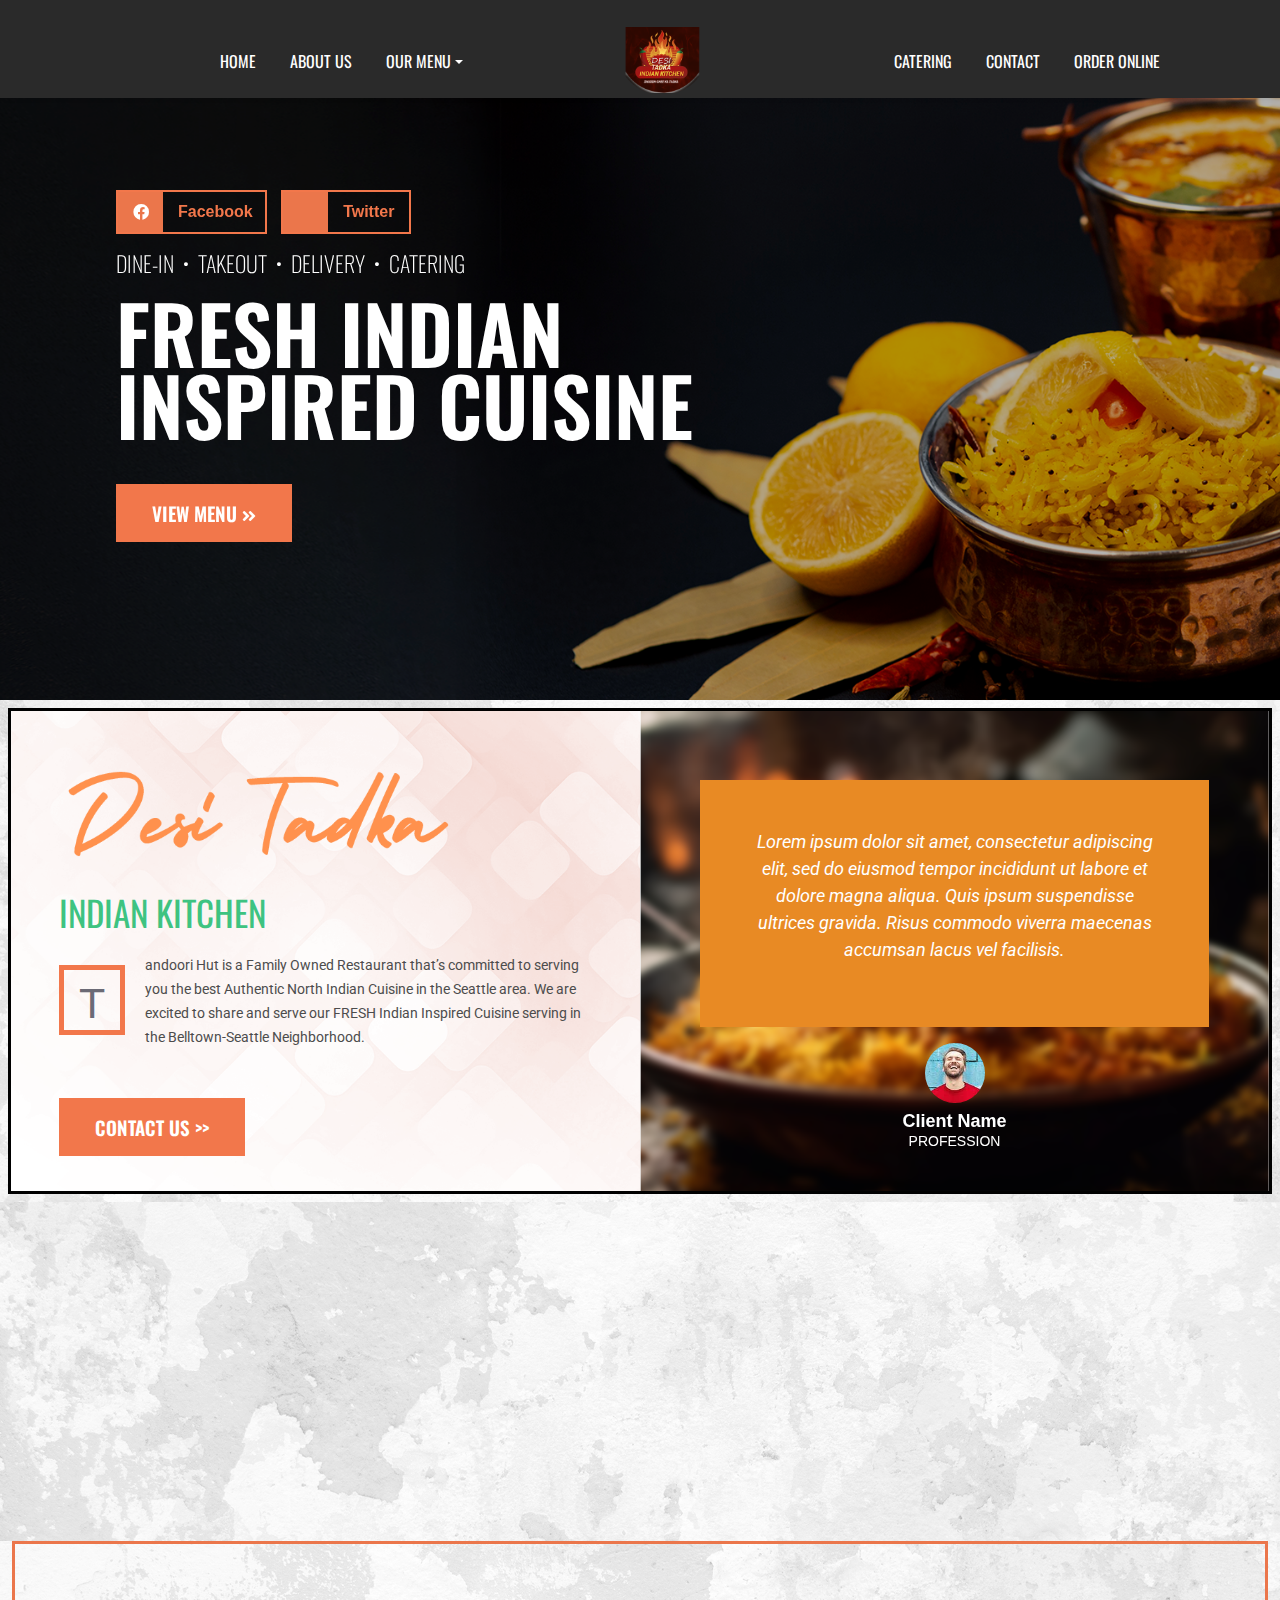
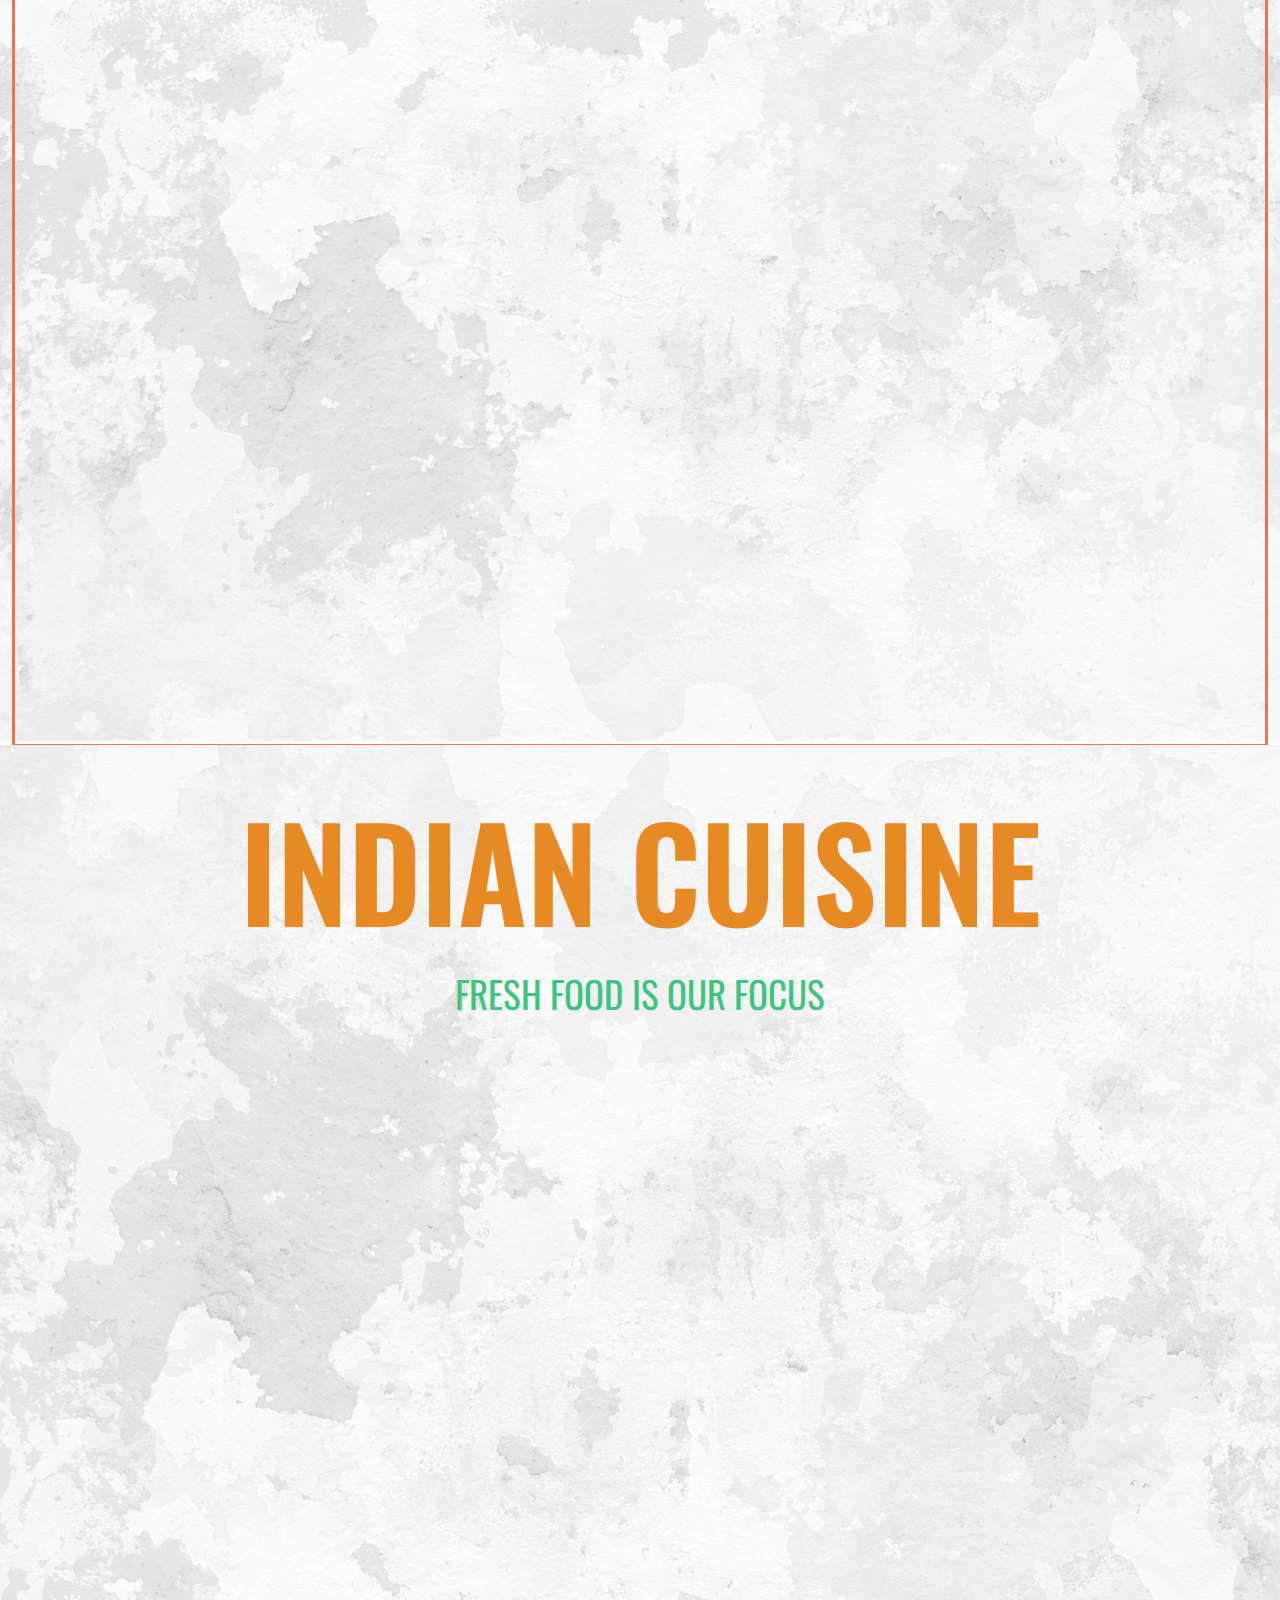
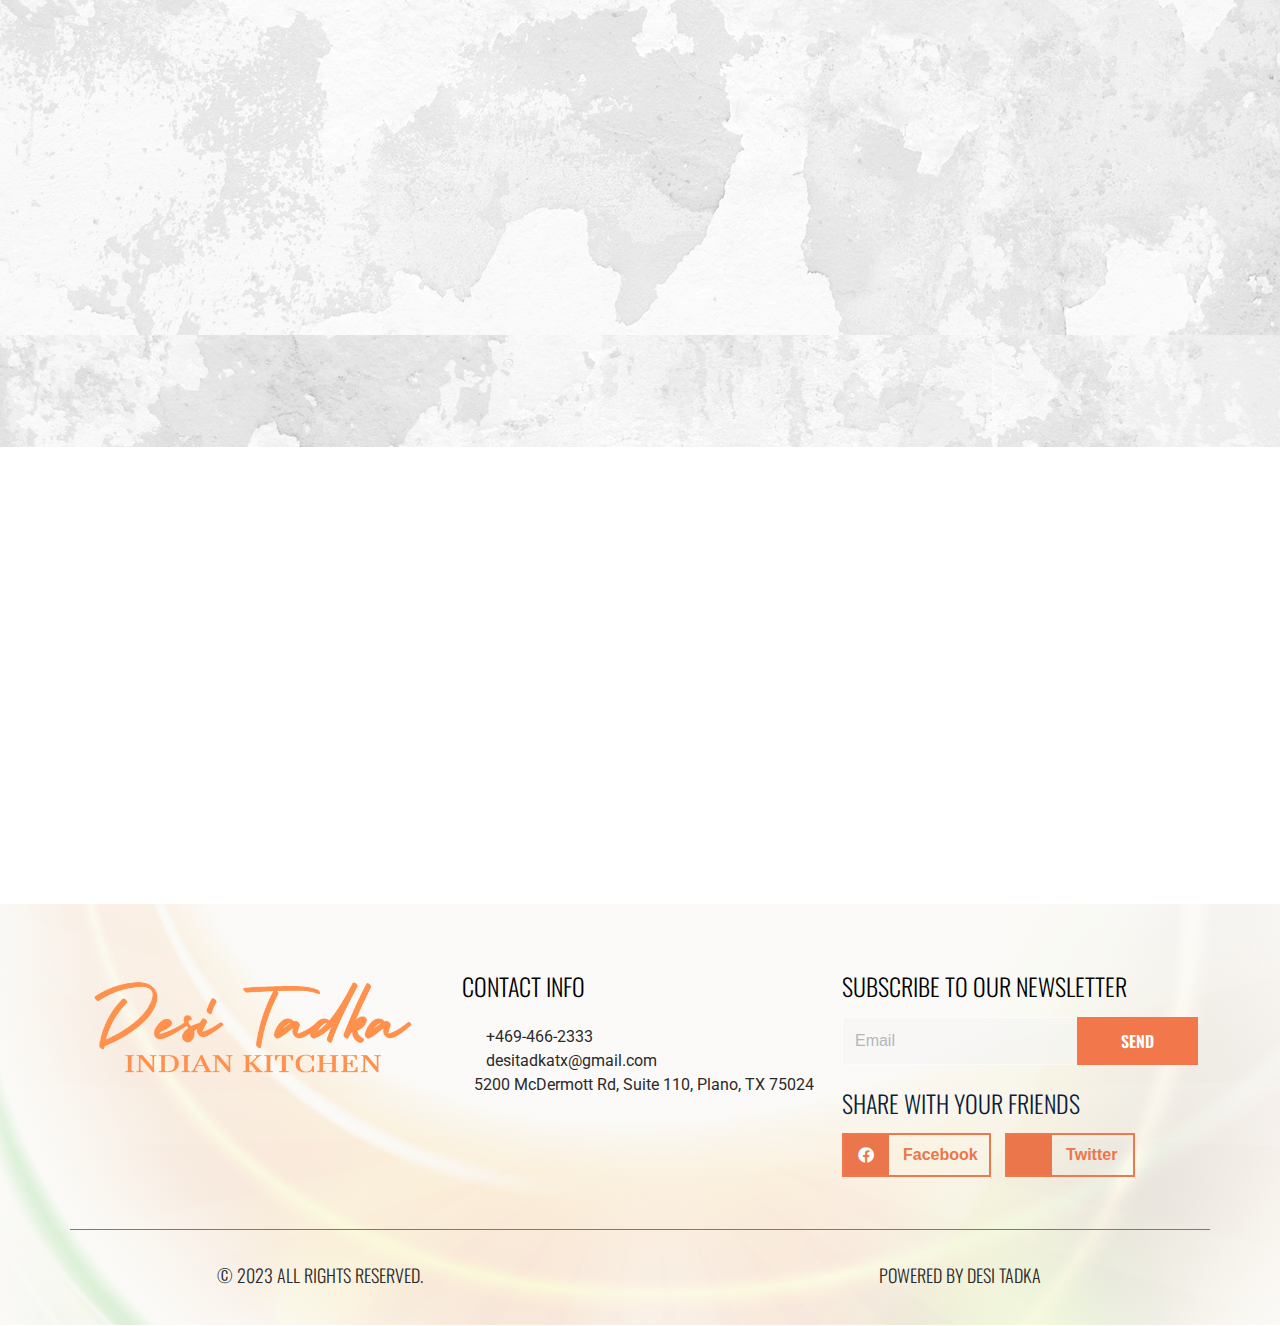
==== commit ef34e174: "modified pages" ====
--- a/index.html
+++ b/index.html
@@ -131,7 +131,8 @@
                             </div>
                         </ul>
                         <div>
-                            <a href="#" class="head-logo-desi"><img class="lgo1" src="./img/logoo.png" alt="logoo"></a>
+                            <a href="#" class="head-logo-desi"><img class="lgo1" src="./img/logoo.png"
+                                    alt="logoo"></a>
                         </div>
                         <ul class="second-ul-nav">
                             <li class="snav1"><a href="detail.html" class="nav-item nav-link ld1">Catering</a></li>
@@ -199,21 +200,9 @@
                     <!--<h5 class="kitchen-indian-heading">INDIAN KITCHEN</h5>-->
                     <!--===========================================-->
                     <div class="animate-div">
-                        <span>I</span>
-                        <span>N</span>
-                        <span>D</span>
-                        <span>I</span>
-                        <span>A</span>
-                        <span>N</span>
-                        <span> </span>
-                        <span>K</span>
-                        <span>I</span>
-                        <span>T</span>
-                        <span>C</span>
-                        <span>H</span>
-                        <span>E</span>
-                        <span>N</span>
-                    </div>
+                        <h1 class="animateHead">INDIAN KITCHEN</h1>
+                        <button data-animation="pop" class="pop-animamtion-btn">POP</button>
+                        </div>
                     <!--===========================================-->
                     <div class="kitchen-type-heading">
                         <div class="kitchen-type-heading-border">
@@ -421,24 +410,24 @@
                 <div class="col-lg-6 col-md-12 col-sm-12 wow fadeInUp" data-wow-delay="0.1s">
 
                     <div class="open-daily">
-                        <!-- <h2>Open daily</h2>
+                            <!-- <h2>Open daily</h2>
                             <p>Monday - sunday: 12:00pm - 9:30 pm</p>
                             <img class="w-100 h-100" src="img/tawa.png" alt="tawa">
                             <a class="getd" href="#">GET DIRECTION <i
                                     class="fa-solid fa-diamond-turn-right"></i></i></a> -->
-                        <div class="tawa-img-div">
-                            <img src="img/tawa.png" alt="tawa">
-                        </div>
-                        <div class="tawa-content-div">
-                            <div class="tawa-content-inner-div">
-                                <h2>Open daily</h2>
+                            <div class="tawa-img-div">
+                                <img src="img/tawa.png" alt="tawa">
+                            </div>    
+                            <div class="tawa-content-div">
+                                <div class="tawa-content-inner-div">
+                                    <h2>Open daily</h2>
                                 <p>Monday - sunday: 12:00pm - 9:30 pm</p>
                                 <div class="open-daily-btn-div">
                                     <a class="open-daily-btn" href="#">GET DIRECTION <i
-                                            class="fa-solid fa-diamond-turn-right"></i></i></a>
+                                        class="fa-solid fa-diamond-turn-right"></i></i></a>
                                 </div>
-                            </div>
-                        </div>
+                                </div>
+                            </div>    
                     </div>
 
 
@@ -451,24 +440,50 @@
                     <div class="text14">
                         <h2>Online ordering </h2>
                         <h3>available now!</h3>
-                        <article>
-                            <div>
-                                <img src="https://i0.wp.com/tandoorihutseattle.com/wp-content/uploads/2021/02/4280415-1-1.png?w=100&ssl=1"
-                                    alt="" /> 
-                            </div>
-                        </article>
                         <a class="getd" href="#">ORDER NOW!</a>
-                    </div>
-
-
-
-
+                        <div class="desi-mobile-div">
+                            <!-- <img class="desi-mobile" src="img/mobile-desi.png" alt="tawa"> -->
+                            <div class="rotate-img-parent-div">
+                                <!-- <h1>jsgvgvdhg</h1> -->
+                                <div id="ex1" class="container-img-rotate">
+                                    <div id="ex1-layer" class="box-img-rotate">
+                                      <img src="./img/mobile-desi.png" alt="">
+                                    </div>
+                                  </div>
+                            </div>
+                        </div>
+                    </div>
                 </div>
             </div>
         </div>
     </section>
-
-    <section class="cuisine pt-5 pb-4">
+    <!-- <section id="online-ordering">
+      <div class="container-fluid">
+        <div class="upper-row">
+            <div class="row">
+                <div class=" col-12 col-md-12 col-lg-6">
+                    <div class="online-text">
+                        <div class="tawa-content-div">
+                            <div class="tawa-content-inner-div">
+                                <h2>Open daily</h2>
+                            <p>Monday - sunday: 12:00pm - 9:30 pm</p>
+                            <div class="open-daily-btn-div">
+                                <a class="open-daily-btn" href="#">GET DIRECTION <i
+                                    class="fa-solid fa-diamond-turn-right"></i></i></a>
+                            </div>
+                            </div>
+                        </div> 
+                    </div>
+                </div>
+                <div class=" col-12 col-md-12 col-lg-6">
+                    <div class="img-animation"></div>
+                </div>
+            </div>
+        </div>
+      </div>
+    </section> -->
+
+    <section class="cuisine pt-5 pb-4 mt-1">
         <div class="container-fluid">
             <h2 class="text-center">INDIAN CUISINE</h2>
             <p class="text-center">FRESH FOOD IS OUR FOCUS</p>
--- a/css/style.css
+++ b/css/style.css
@@ -260,12 +260,17 @@
 }
 
 .online {
+  width:100%;
+  height:800px;
   background-image: url(../img/cuib.png);
   background-size: cover;
   background-position: center;
   background-repeat: no-repeat;
 }
-
+.cc{
+  border: 3px solid #EB764B;
+  height:100%;
+}
 @media (min-width: 992px) {
   .sticky-top.navbar-dark img.lgo1 {
     /* max-height: 100px; */
@@ -281,9 +286,9 @@
   }
 }
 
-.online .cc {
+/* .online .cc {
   border: 3px solid #EB764B;
-}
+} */
 
 .delivery h2 {
   position: absolute;
@@ -353,7 +358,7 @@
 .open-daily {
   position: relative;
   width: 100%;
-  height: 100%;
+  height: 800px;
 }
 .open-daily-btn{
   background-color: #e88a24;
@@ -382,8 +387,8 @@
   position: absolute;
   z-index: 20;
   top: 5%;
-  left: 20%;
-  right: 20%;
+  left: 15%;
+  right: 15%;
 }
 .tawa-content-inner-div{
   text-align: center;
@@ -419,6 +424,8 @@
 } */
 .text14 {
   position: relative;
+  height:800px;
+  background-color: #fff;
 }
 
 .text14 h2 {
@@ -476,9 +483,9 @@
   top: 28%;
   transform: translate(-50%, -50%);
 }
-.text14 .desi-mobile {
+/* .text14 .desi-mobile {
   margin: 200px 200px 40px 181px;
-}
+} */
 
 .cuisine {
   background: url(../img/darkb1.png);
@@ -1836,19 +1843,15 @@
   height: 98px;
 }
 /*==================================================================*/
-.animate-div span{
-  display:inline-block;
+.animate-div h1{
   font-size:35px;
-  animation-name:animateText;
-  animation-duration:800ms;
-  animation-iteration-count:infinite;
-  animation-direction:alternate;
   font-weight:400;
   font-family:"Oswald",sans-serif;
   margin:2rem auto;
-}
-
-@keyframes animateText{
+  color:#3ec381;
+}
+
+/* @keyframes animateText{
     0%{
     transform:scale(0);
       color: transparent;
@@ -1857,136 +1860,70 @@
       transform:scale(1);
       color:#3ec381;
     }
-}
-
+} */
+.animateHead {
+  font-size: 6rem;
+}
+
+.animateSpan {
+  display: inline-block;
+}
+
+.animateHead.animate span {
+  animation-name: var(--animation);
+  animation-duration: 500ms;
+  animation-timing-function: ease-in-out;
+  animation-delay: var(--delay);
+}
+.pop-animamtion-btn{
+  display: none;
+}
+
+@keyframes pop {
+  0% {
+    transform: scale(1);
+  }
+  50% {
+    transform: scale(0);
+  }
+  100%{
+      transform: scale(1);
+  }
+}
 /*===========================Desi Mobile==================*/
 .desi-mobile {
-  width: 300px;
   height: 450px;
   transition-duration: 500ms;
   position: absolute;
-  top: 10%;
+  top: 37%;
+  left: 32%;
   transition: transform 0.2s ease-out;
   box-shadow: 0 0 5px -2px hsla(0, 0%, 0%, 0.1);
-  /* box-shadow: 0 0 10px grey; */
-  /* transform: rotateY(-90deg); */
-}
-
-.article {
-  width: 100%;
-  height: 900px;
-  position: relative;
-  margin-left: -40px;
-}
-
-/*=========================New Css======================*/
-@import url("https://fonts.googleapis.com/css?family=Lato:700|Noticia+Text:400i&display=swap");
-
-* {
-  box-sizing: border-box;
-  padding: 0;
-  margin: 0;
-}
-body {
-  /* center the article in the viewport */
-  
-  /* include an off-white background */
-  background: hsl(250, 85%, 97%);
-  /* add perspective for the rotation of the article, added through the script */
-
-}
-
-article {
-  /* limit the width of the article container */
-  width: 350px;
-  /* display the contents in a column */
+}
+/*=========================New Css Start======================*/
+.rotate-img-parent-div {
+  position: absolute;
+  top: 50%;
+  left: 22%;
+}
+
+.container-img-rotate {
+  height: 30vh;
+  width: 30vw;
   display: flex;
-  flex-direction: column;
   align-items: center;
-  background: hsl(0, 0%, 100%);
-  line-height: 2;
-  border-radius: 10px;
-  margin: 0.5rem;
-  /* transition for the transform property, updated in the script */
-  transition: transform 0.2s ease-out;
-  box-shadow: 0 0 5px -2px hsla(0, 0%, 0%, 0.1);
-}
-article figure {
-  /* limit the width and height of the figure to show the image in a circle */
-  width: 120px;
-  height: 120px;
-  border-radius: 50%;
-  /* specify negative margin matching half the height of the element */
-  margin-top: -60px;
-  /* position relative for the pseudo element */
-  position: relative;
-  
-}
-article figure:before {
-  /* add a border around the figure matching the color of the background, faking the clip */
-  content: "";
-  border-radius: inherit;
-  position: absolute;
-  top: 50%;
-  left: 50%;
-  width: 100%;
-  height: 100%;
-  transform: translate(-50%, -50%);
-  border: 1rem solid hsl(250, 85%, 97%);
-  box-shadow: 0 1px hsla(0, 0%, 0%, 0.1);
-}
-article figure img {
-  /* stretch the image to cover the size of the wrapping container */
-  border-radius: inherit;
-  width: 100%;
-  height: 100%;
-  /* object fit to maintain the aspect ratio and fit the width/height */
-  object-fit: cover;
-}
-
-article div {
-  /* center the text in the div container */
-  text-align: center;
-  margin: 2rem;
-}
-article div p {
-  color: hsl(250, 5%, 45%);
-  font-weight: 400;
-  font-style: italic;
-  margin: 1rem 0 3rem;
-  font-family: "Noticia Text", serif;
-  /* position relative for the pseudo element */
-  position: relative;
-  z-index: 5;
-}
-article div p:before {
-  /* with SVG elements include two icons for the quote */
-  content: "";
-  position: absolute;
-  top: 50%;
-  left: 50%;
-  width: 100%;
-  height: 100%;
-  transform: translate(-50%, -50%);
-  z-index: -5;
-  opacity: 0.05;
-  /* position the icons at either end of the paragraph, rotate the second to have a mirrorer image */
-  background: url('data:image/svg+xml;utf8,<svg xmlns="http://www.w3.org/2000/svg" viewBox="0 0 70 70" width="70" height="70"><rect x="0" y="40" width="30" height="30"></rect><path d="M 0 40 q 0 -40 30 -40 v 15 q -15 0 -15 25"></path><rect x="40" y="40" width="30" height="30"></rect><path d="M 40 40 q 0 -40 30 -40 v 15 q -15 0 -15 25"></path></svg>'),
-    url('data:image/svg+xml;utf8,<svg xmlns="http://www.w3.org/2000/svg" viewBox="0 0 70 70" width="70" height="70" transform="rotate(180)"><rect x="0" y="40" width="30" height="30"></rect><path d="M 0 40 q 0 -40 30 -40 v 15 q -15 0 -15 25"></path><rect x="40" y="40" width="30" height="30"></rect><path d="M 40 40 q 0 -40 30 -40 v 15 q -15 0 -15 25"></path></svg>');
-  background-position: 20% 20%, 80% 80%;
-  background-repeat: no-repeat;
-}
-article div h1 {
-  /* considerably reduce the size of the heading */
-  color: hsl(260, 5%, 55%);
-  font-family: "Lato", sans-serif;
-  font-size: 0.75rem;
-  text-transform: uppercase;
-  letter-spacing: 0.05rem;
-}
-/*=======================New Css End=============================*/
-
-.text14 article{
-  width:300px;
-  height:400px;
-}+  justify-content: center;
+}
+.box-img-rotate {
+/*   border: 2px solid red; */
+  height: 400px;
+  width: 230px;
+  position: absolute;
+}
+.box-img-rotate img{
+  width:100%;
+  height:100%;
+}
+
+
+/*=========================New Css End======================*/
